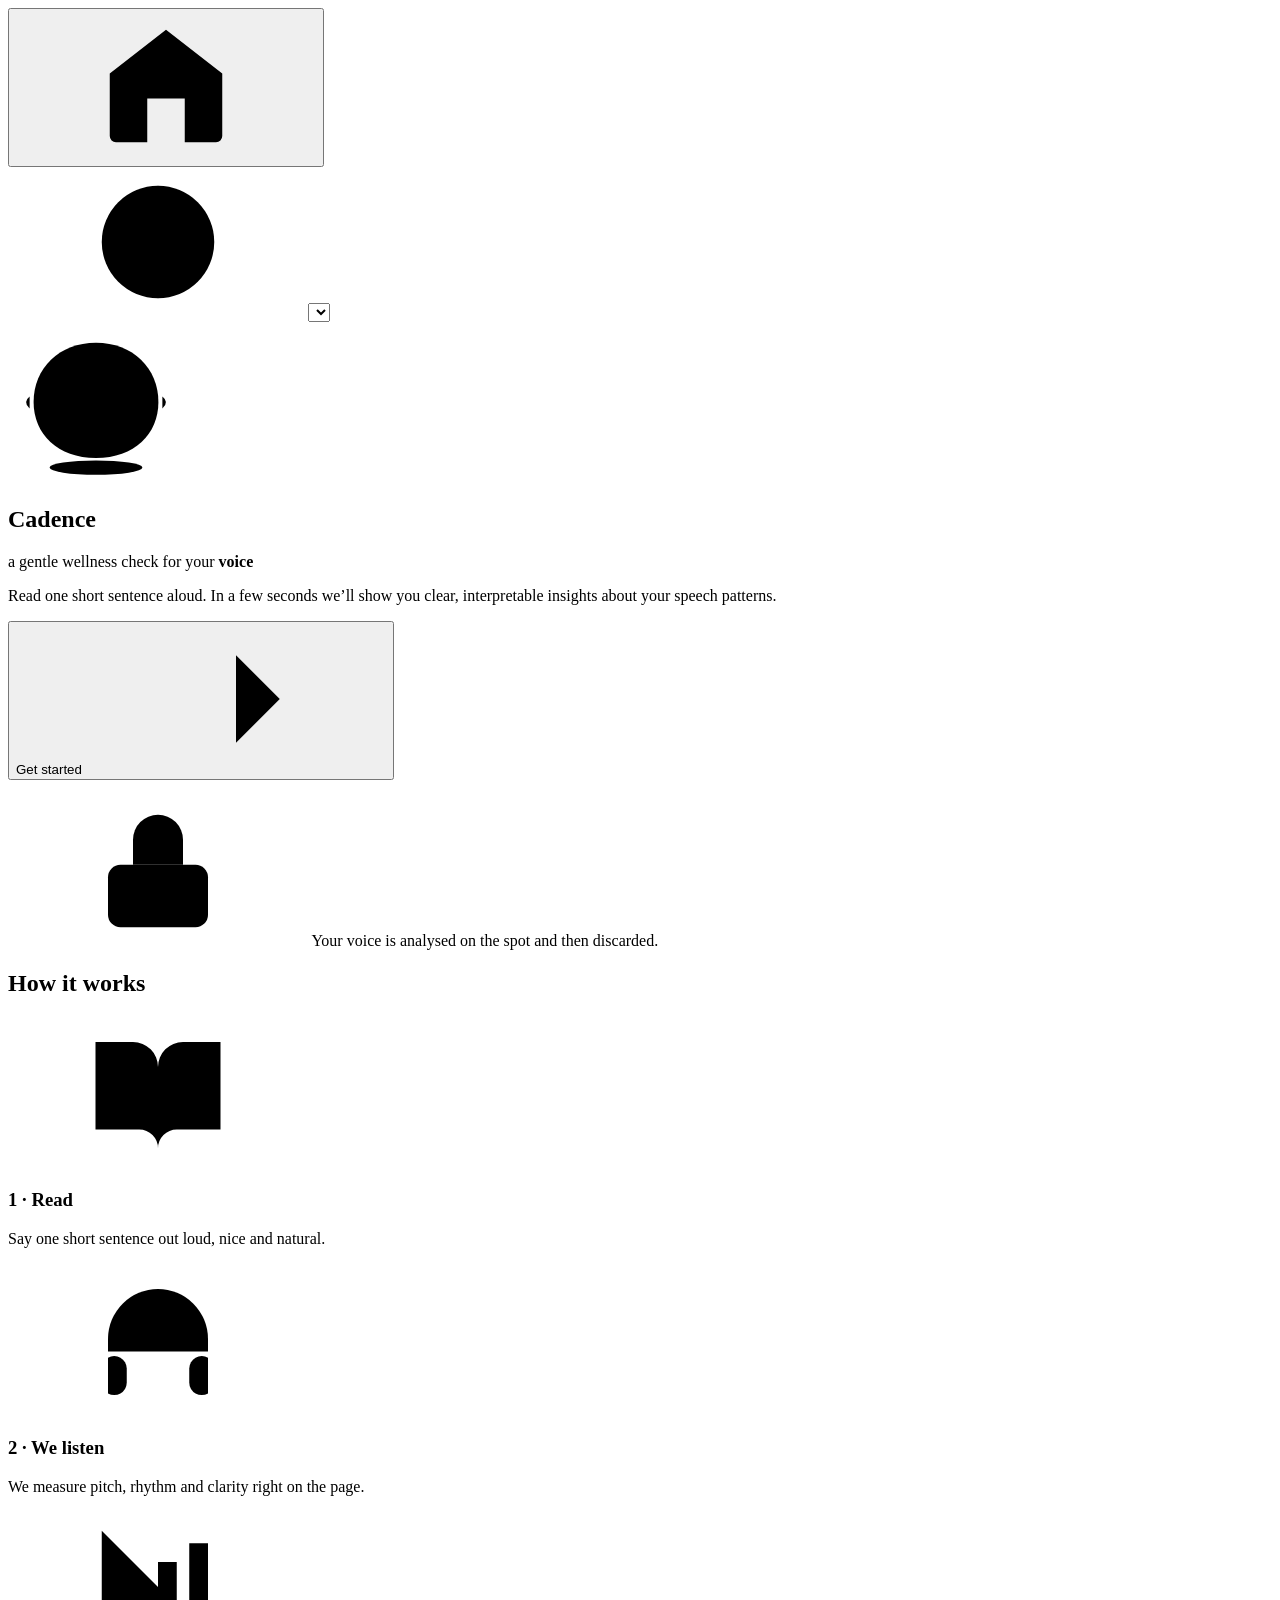
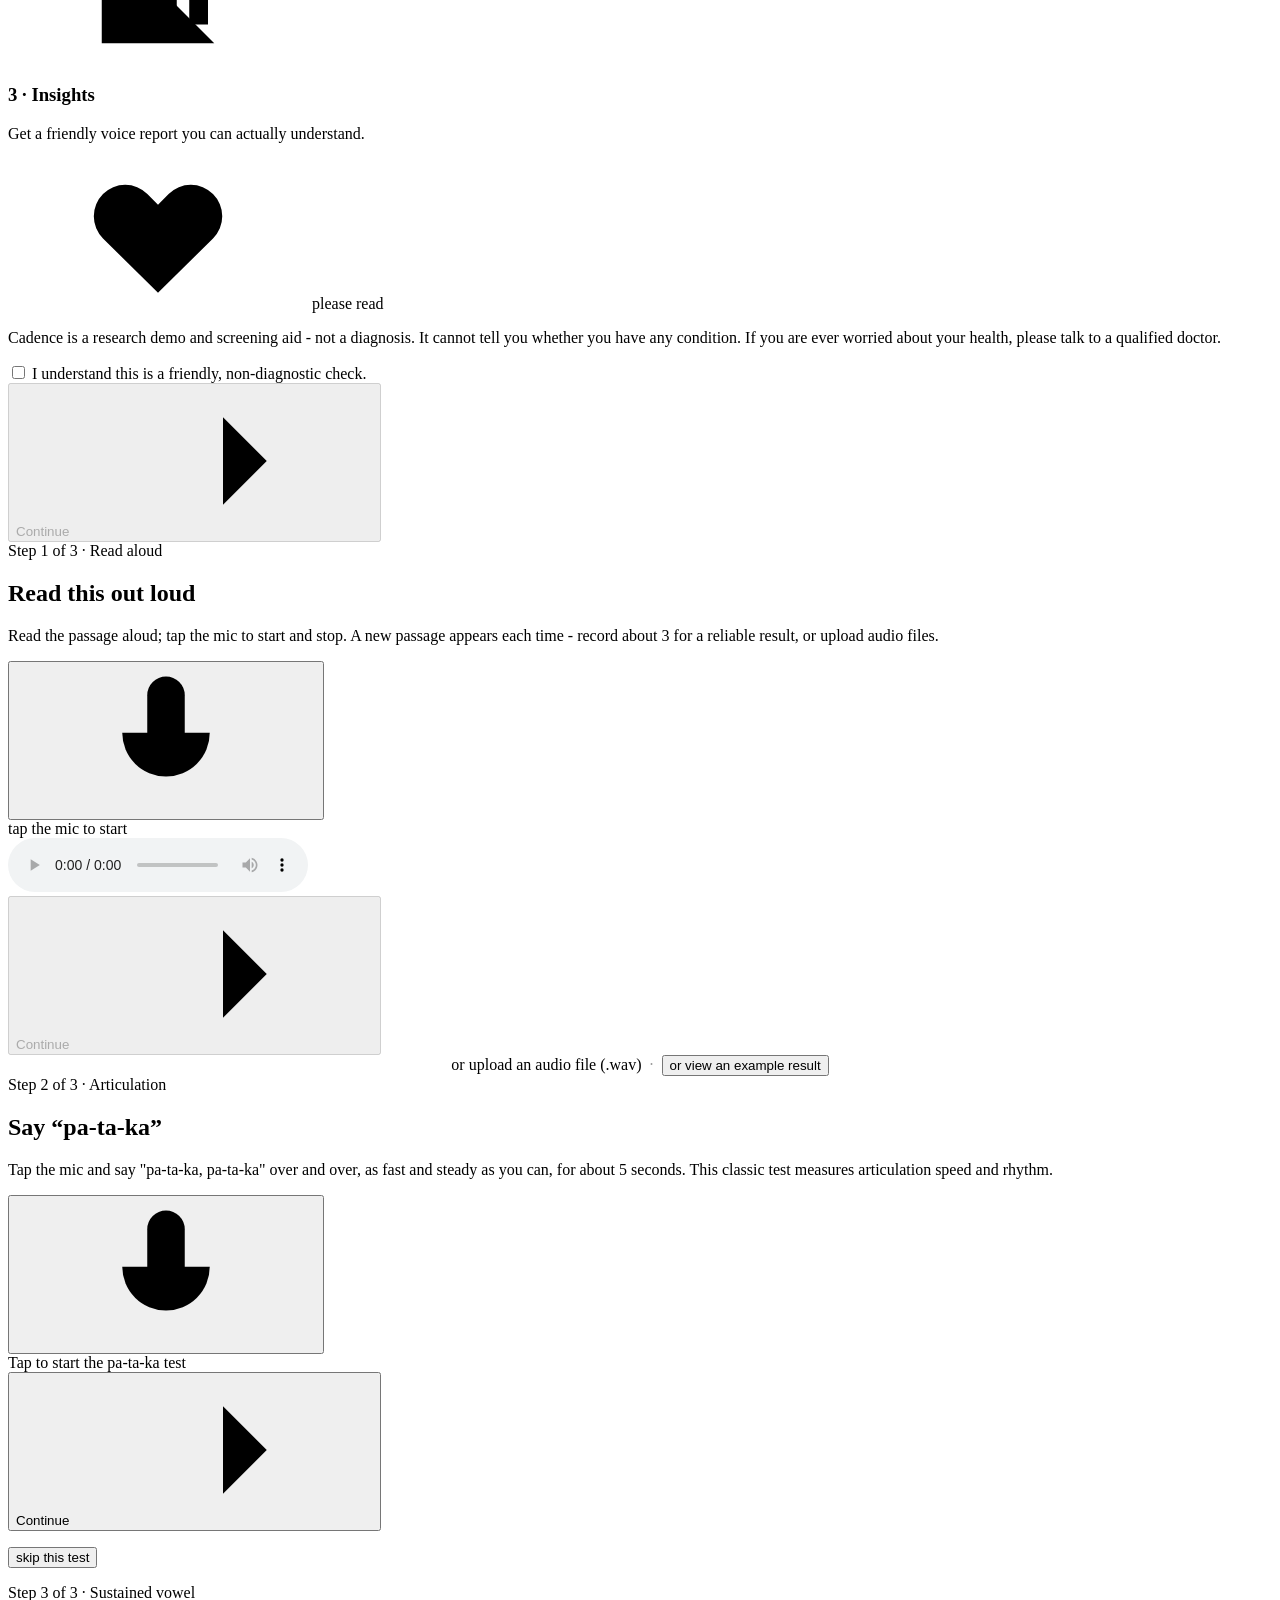
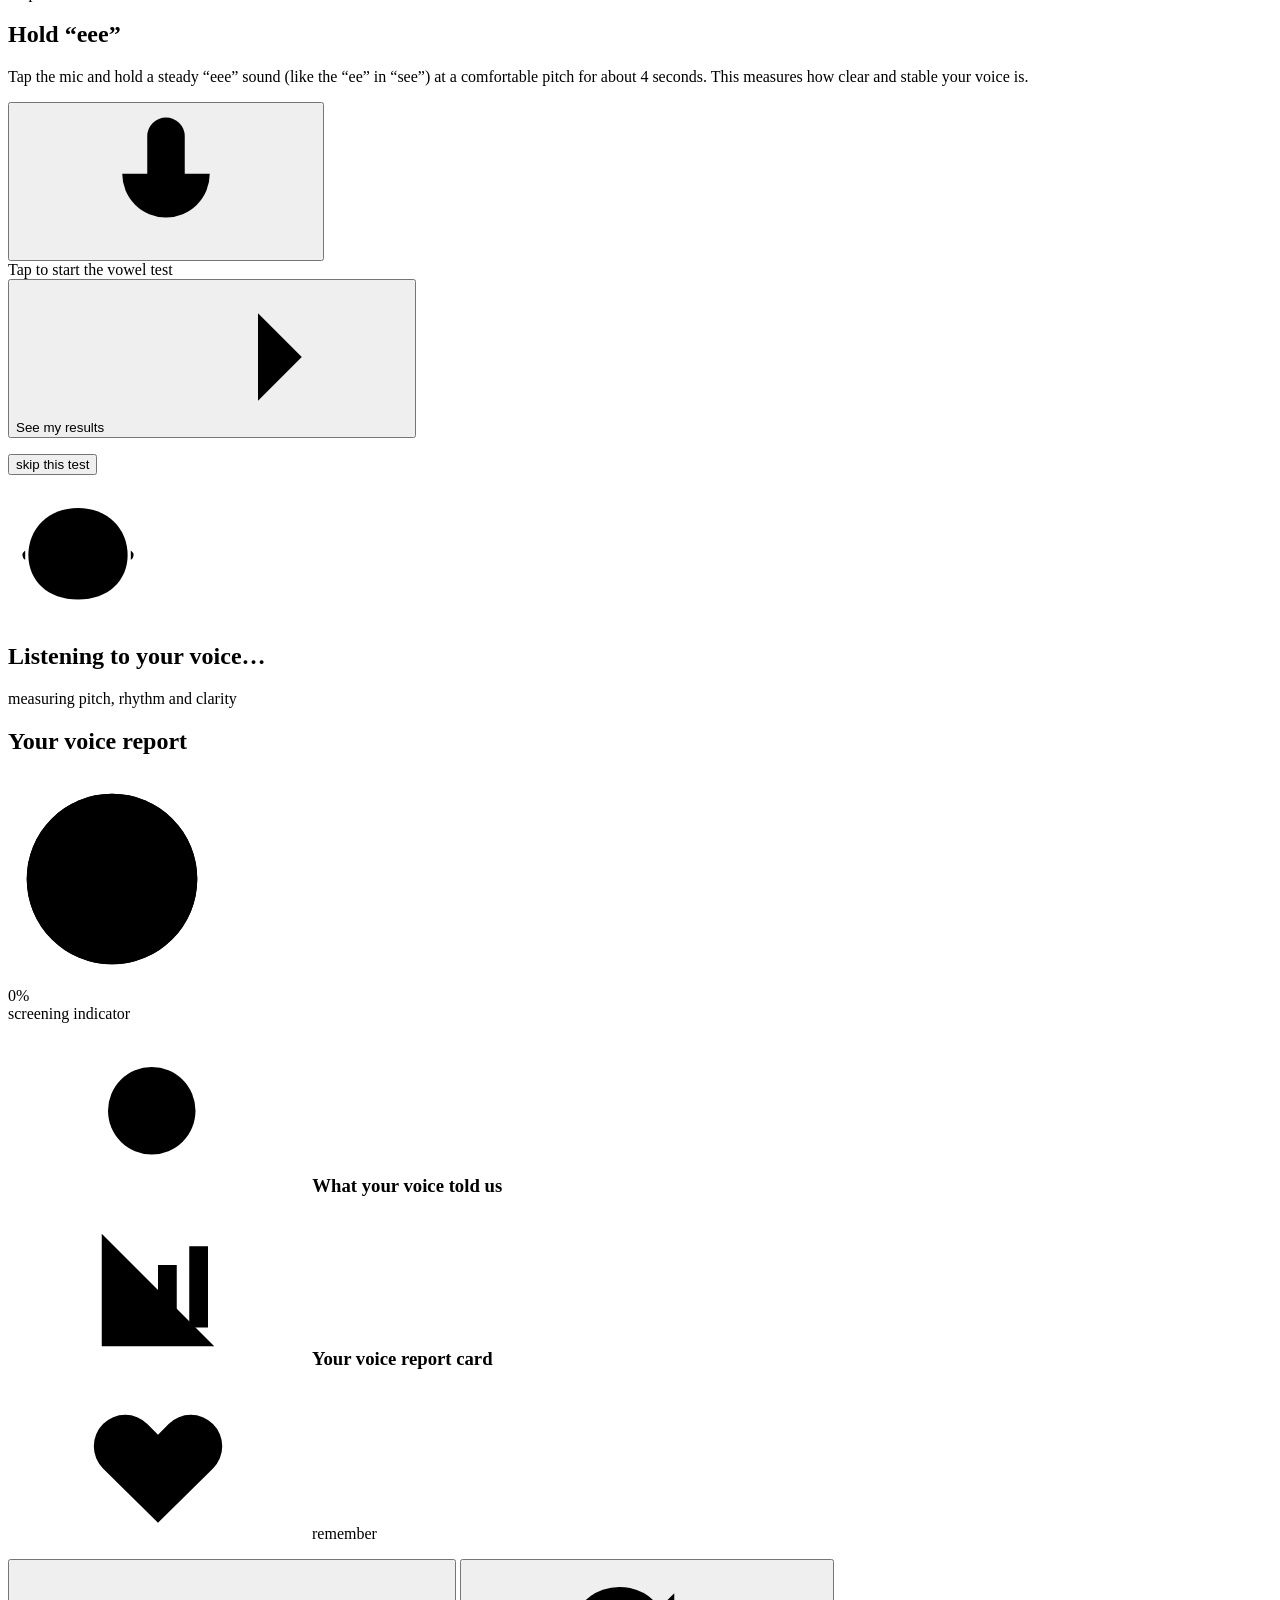
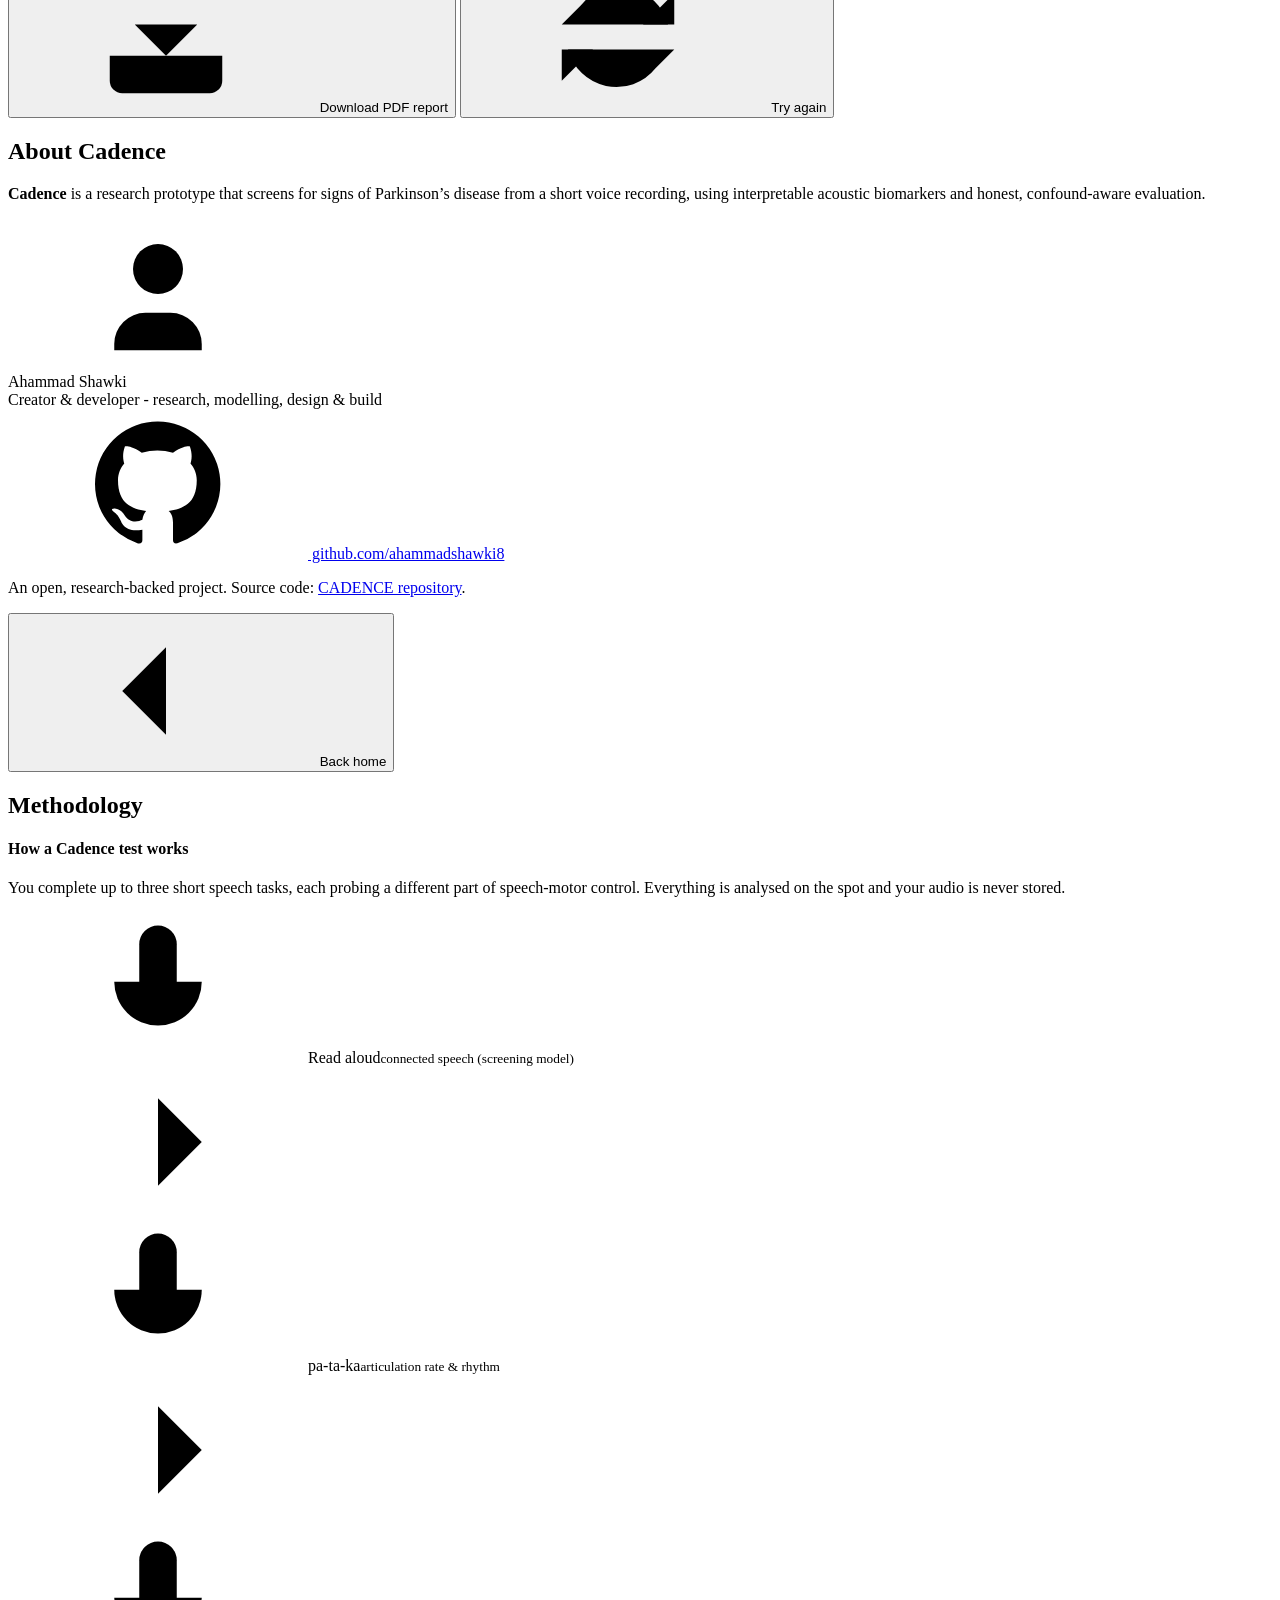
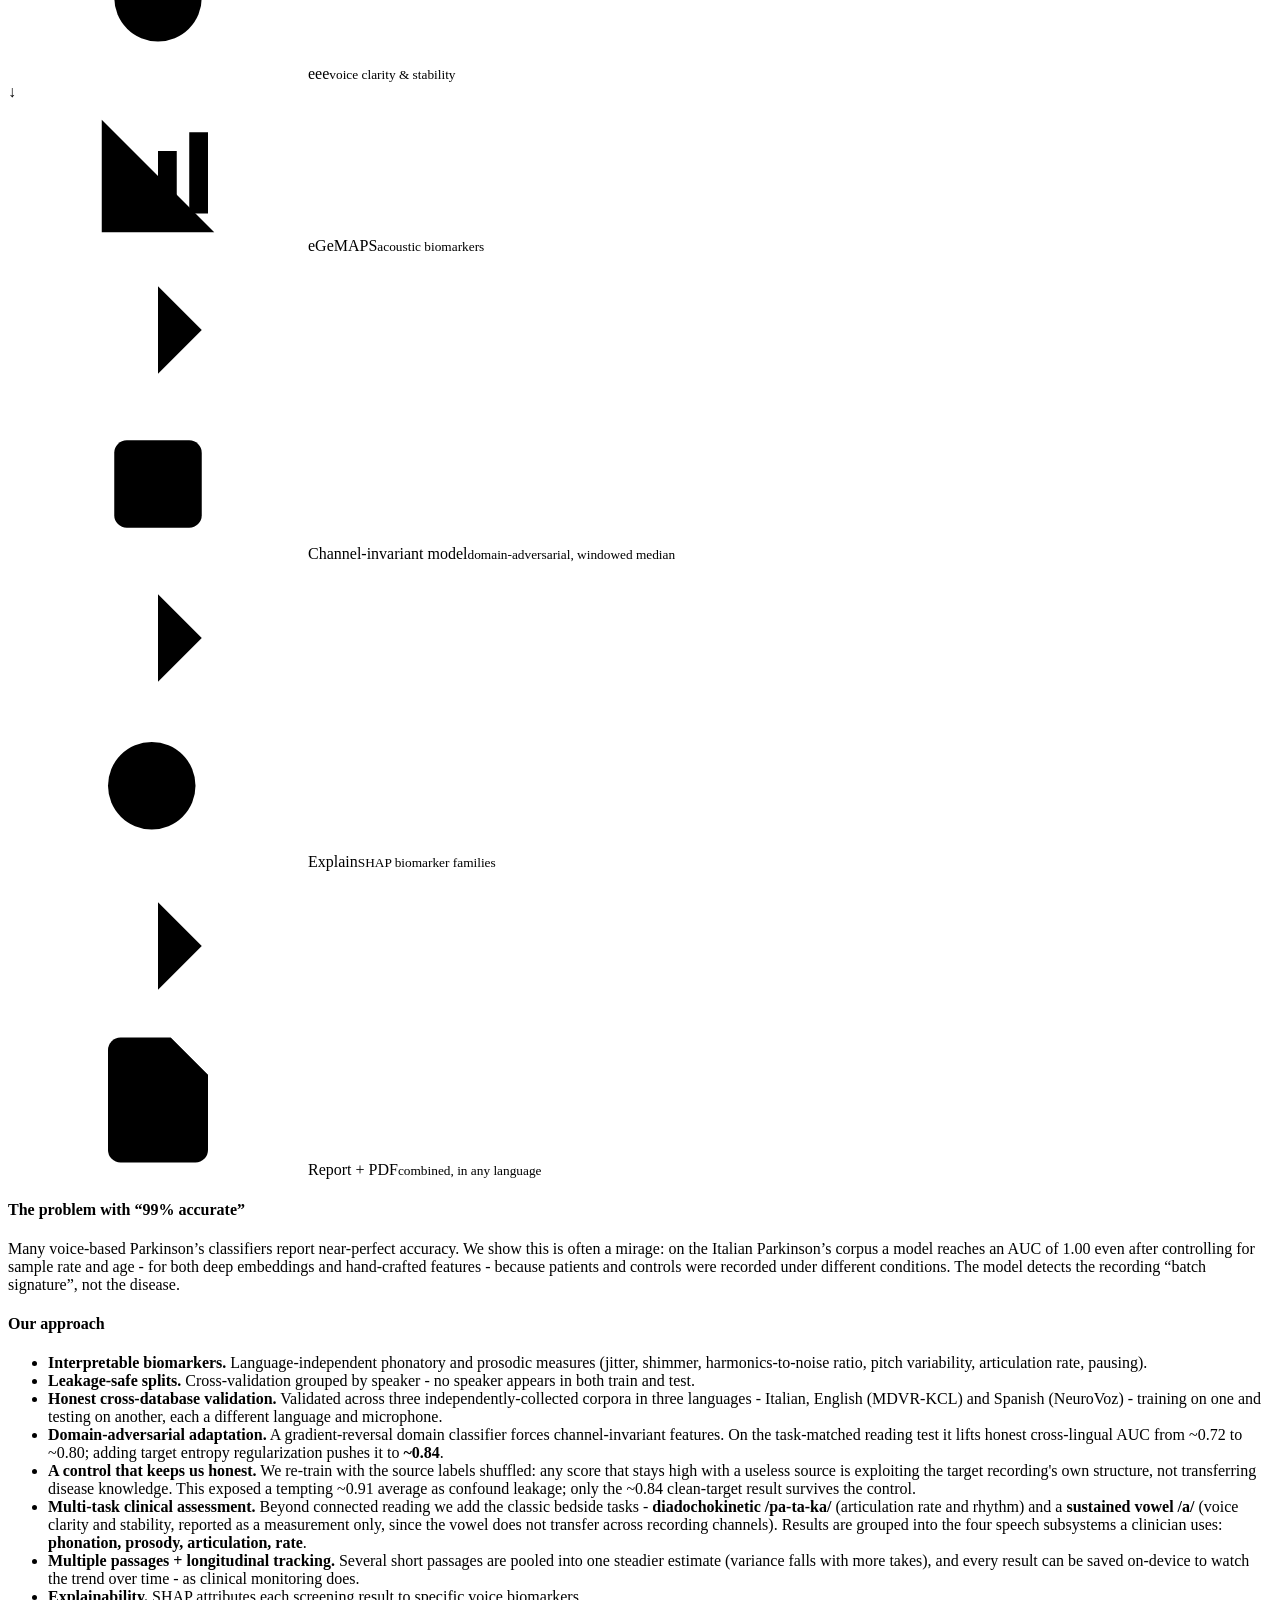
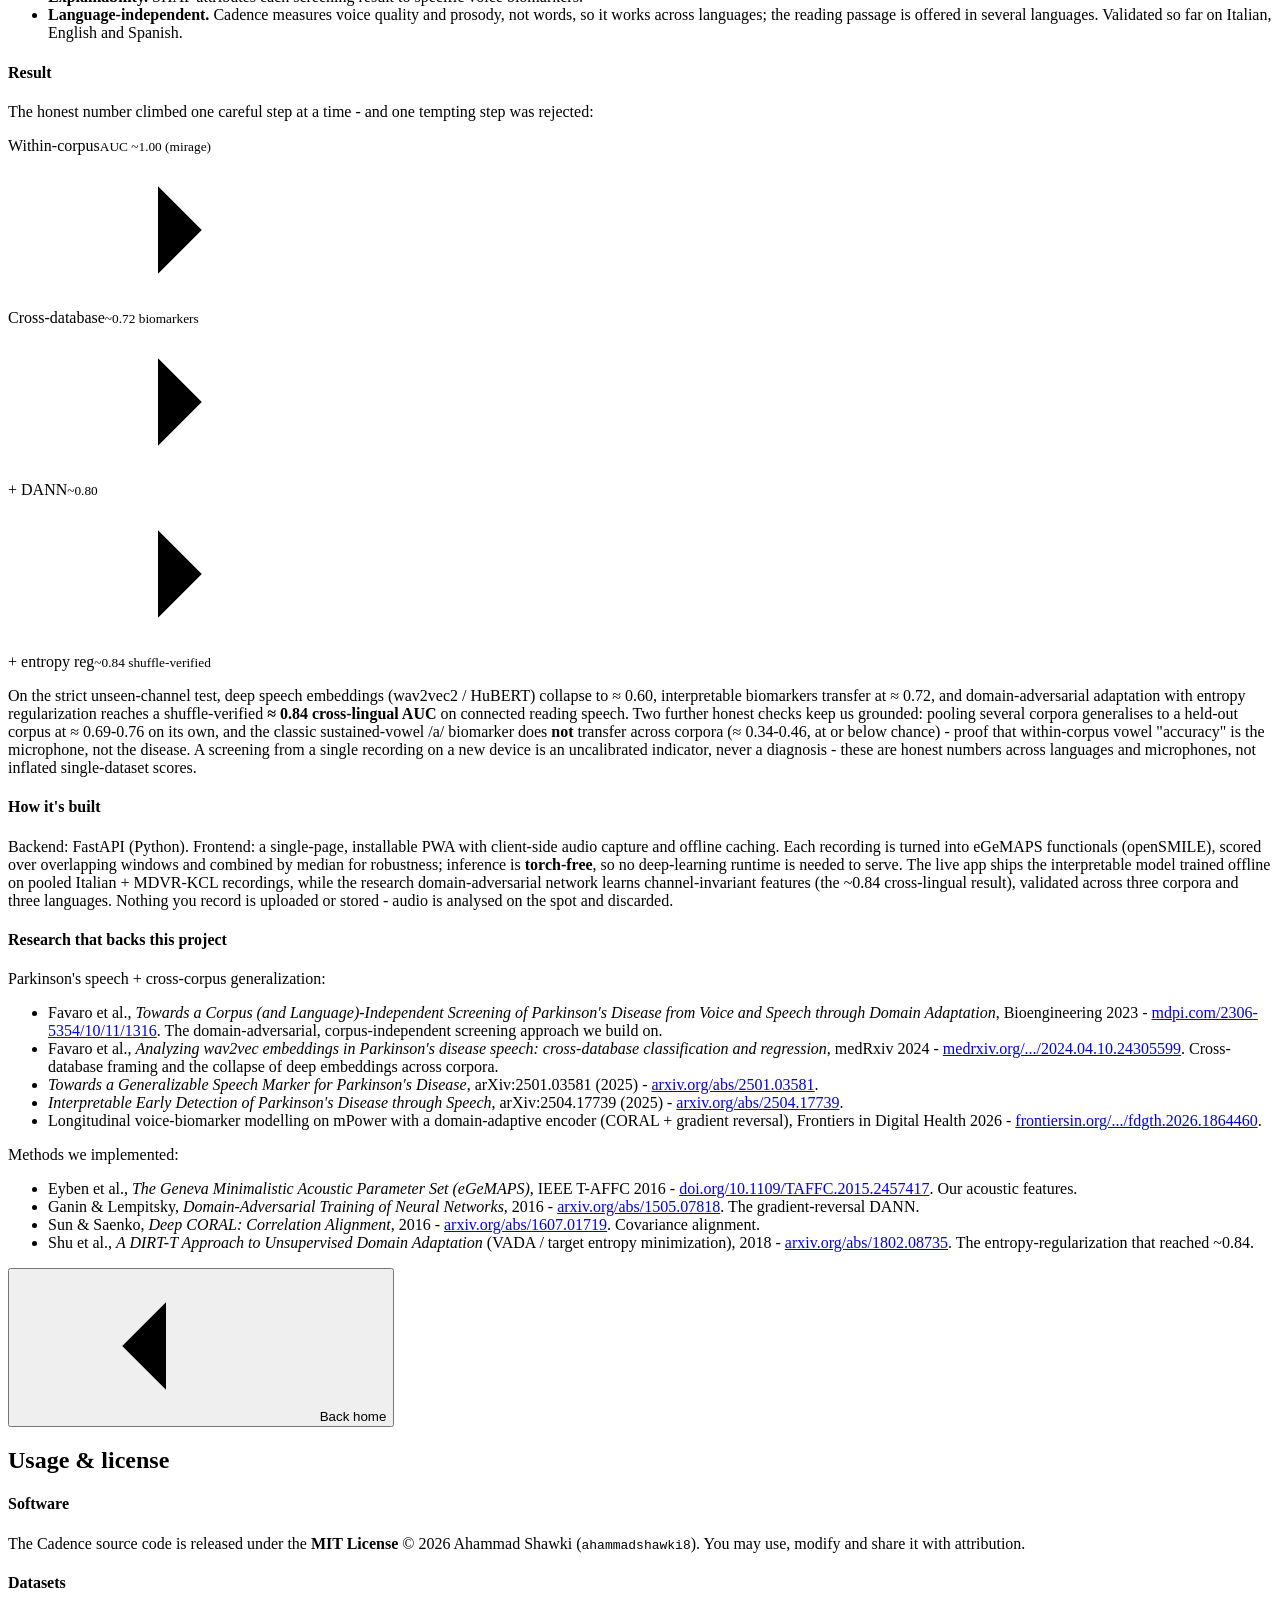
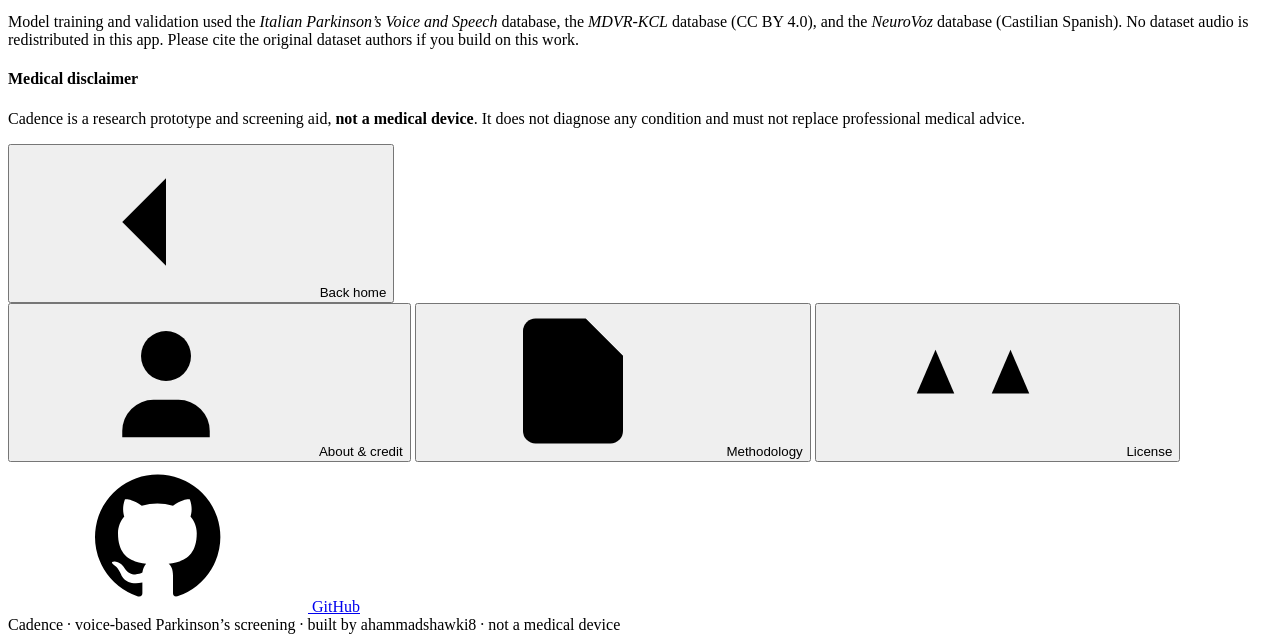
==== frontend/index.html @ 47ec5086 "Split into frontend/ (Vercel) and backend/ (Render) for separate hosting The app was one FastAPI pro" ====
<!DOCTYPE html>
<html lang="en">
<head>
<meta charset="UTF-8" />
<meta name="viewport" content="width=device-width, initial-scale=1.0, viewport-fit=cover" />
<title>Cadence · voice wellness check</title>
<meta name="theme-color" content="#6c5ce7" />
<meta name="description" content="A gentle, research-backed voice wellness check for signs of Parkinson's disease." />
<link rel="manifest" href="/manifest.webmanifest" />
<meta name="apple-mobile-web-app-capable" content="yes" />
<meta name="mobile-web-app-capable" content="yes" />
<meta name="apple-mobile-web-app-status-bar-style" content="default" />
<meta name="apple-mobile-web-app-title" content="Cadence" />
<link rel="apple-touch-icon" href="/static/icon-192.png" />
<link rel="preconnect" href="https://fonts.googleapis.com" />
<link rel="preconnect" href="https://fonts.gstatic.com" crossorigin />
<link href="https://fonts.googleapis.com/css2?family=Baloo+2:wght@500;600;700;800&family=Quicksand:wght@400;500;600;700&display=swap" rel="stylesheet" />
<link rel="stylesheet" href="/static/style.css" />
<link rel="icon" href="/static/favicon.svg" type="image/svg+xml" />
</head>
<body>

<!-- ===== icon sprite ===== -->
<svg width="0" height="0" style="position:absolute" aria-hidden="true"><defs>
<symbol id="i-home" viewBox="0 0 24 24"><path d="M3 10l9-7 9 7v10a1 1 0 0 1-1 1h-5v-7H9v7H4a1 1 0 0 1-1-1z"/></symbol>
<symbol id="i-back" viewBox="0 0 24 24"><path d="M19 12H5"/><path d="M12 19l-7-7 7-7"/></symbol>
<symbol id="i-next" viewBox="0 0 24 24"><path d="M5 12h14"/><path d="M12 5l7 7-7 7"/></symbol>
<symbol id="i-mic" viewBox="0 0 24 24"><rect x="9" y="2" width="6" height="12" rx="3"/><path d="M19 11a7 7 0 0 1-14 0"/><path d="M12 18v4"/><path d="M8 22h8"/></symbol>
<symbol id="i-download" viewBox="0 0 24 24"><path d="M21 15v4a2 2 0 0 1-2 2H5a2 2 0 0 1-2-2v-4"/><path d="M7 10l5 5 5-5"/><path d="M12 15V3"/></symbol>
<symbol id="i-search" viewBox="0 0 24 24"><circle cx="11" cy="11" r="7"/><path d="M21 21l-4.3-4.3"/></symbol>
<symbol id="i-listen" viewBox="0 0 24 24"><path d="M4 14v-2a8 8 0 0 1 16 0v2"/><path d="M4 15a2 2 0 0 1 3 1.7V19a2 2 0 0 1-3 1.7z"/><path d="M20 15a2 2 0 0 0-3 1.7V19a2 2 0 0 0 3 1.7z"/></symbol>
<symbol id="i-read" viewBox="0 0 24 24"><path d="M2 4h6a4 4 0 0 1 4 4v13a3 3 0 0 0-3-3H2z"/><path d="M22 4h-6a4 4 0 0 0-4 4v13a3 3 0 0 1 3-3h7z"/></symbol>
<symbol id="i-chart" viewBox="0 0 24 24"><path d="M3 3v18h18"/><rect x="7" y="12" width="3" height="6"/><rect x="12" y="8" width="3" height="10"/><rect x="17" y="5" width="3" height="13"/></symbol>
<symbol id="i-lock" viewBox="0 0 24 24"><rect x="4" y="11" width="16" height="10" rx="2"/><path d="M8 11V7a4 4 0 0 1 8 0v4"/></symbol>
<symbol id="i-heart" viewBox="0 0 24 24"><path d="M20.8 5.6a5 5 0 0 0-7.1 0L12 7.3l-1.7-1.7a5 5 0 1 0-7.1 7.1L12 21.4l8.8-8.7a5 5 0 0 0 0-7.1z"/></symbol>
<symbol id="i-check" viewBox="0 0 24 24"><path d="M20 6L9 17l-5-5"/></symbol>
<symbol id="i-refresh" viewBox="0 0 24 24"><path d="M21 5v5h-5"/><path d="M3 19v-5h5"/><path d="M20 10a8 8 0 0 0-14-3L3 10"/><path d="M4 14a8 8 0 0 0 14 3l3-3"/></symbol>
<symbol id="i-up" viewBox="0 0 24 24"><path d="M12 19V5"/><path d="M6 11l6-6 6 6"/></symbol>
<symbol id="i-down" viewBox="0 0 24 24"><path d="M12 5v14"/><path d="M6 13l6 6 6-6"/></symbol>
<symbol id="i-doc" viewBox="0 0 24 24"><path d="M14 2H6a2 2 0 0 0-2 2v16a2 2 0 0 0 2 2h12a2 2 0 0 0 2-2V8z"/><path d="M14 2v6h6"/><path d="M9 13h6"/><path d="M9 17h6"/></symbol>
<symbol id="i-cpu" viewBox="0 0 24 24"><rect x="5" y="5" width="14" height="14" rx="2"/><rect x="9" y="9" width="6" height="6"/><path d="M9 2v3M15 2v3M9 19v3M15 19v3M2 9h3M2 15h3M19 9h3M19 15h3"/></symbol>
<symbol id="i-scale" viewBox="0 0 24 24"><path d="M12 3v18"/><path d="M6 7h12"/><path d="M6 7l-3 7h6z"/><path d="M18 7l-3 7h6z"/><path d="M8 21h8"/></symbol>
<symbol id="i-user" viewBox="0 0 24 24"><circle cx="12" cy="8" r="4"/><path d="M5 21v-1a5 5 0 0 1 5-5h4a5 5 0 0 1 5 5v1"/></symbol>
<symbol id="i-github" viewBox="0 0 24 24"><path d="M12 2a10 10 0 0 0-3.2 19.5c.5.1.7-.2.7-.5v-1.7c-2.8.6-3.4-1.3-3.4-1.3-.5-1.2-1.1-1.5-1.1-1.5-.9-.6.1-.6.1-.6 1 .1 1.5 1 1.5 1 .9 1.5 2.3 1.1 2.9.8.1-.6.3-1.1.6-1.4-2.2-.300-4.5-1.1-4.5-4.9 0-1.1.4-2 1-2.7-.1-.3-.4-1.3.1-2.7 0 0 .8-.3 2.7 1a9.4 9.4 0 0 1 5 0c1.9-1.3 2.7-1 2.7-1 .5 1.4.2 2.4.1 2.7.6.7 1 1.6 1 2.7 0 3.8-2.3 4.6-4.5 4.9.4.3.7.9.7 1.9v2.8c0 .3.2.6.7.5A10 10 0 0 0 12 2z"/></symbol>
<symbol id="i-mark" viewBox="0 0 24 24"><path d="M2 12h3l2.5-7 4 16 3.5-11 2 5H22"/></symbol>
<symbol id="i-globe" viewBox="0 0 24 24"><circle cx="12" cy="12" r="9"/><path d="M3 12h18"/><path d="M12 3c2.5 2.5 3.8 5.7 3.8 9s-1.3 6.5-3.8 9c-2.5-2.5-3.8-5.7-3.8-9s1.3-6.5 3.8-9z"/></symbol>
</defs></svg>

<div class="bg" aria-hidden="true"><span class="blob b1"></span><span class="blob b2"></span></div>

<!-- persistent home button -->
<button class="homebtn" id="homeBtn" title="Home" aria-label="Home"><svg class="ic"><use href="#i-home"/></svg></button>

<!-- persistent language switcher -->
<div class="langbar top"><svg class="ic sm"><use href="#i-globe"/></svg><select id="langSel" aria-label="Language"></select></div>

<!-- progress dots -->
<div class="steps" id="steps" aria-hidden="true">
  <span data-step="record"></span><span data-step="ddk"></span><span data-step="vowel"></span><span data-step="results"></span>
</div>

<main id="app">

  <!-- 1 · WELCOME -->
  <section class="screen show" id="welcome">
    <div class="mascot" id="mascot">
      <svg viewBox="0 0 220 200" width="176" height="160" aria-label="Cadi">
        <ellipse class="shadow" cx="110" cy="182" rx="58" ry="9"></ellipse>
        <g id="mascotBody">
          <path class="body" d="M110 26c46 0 78 32 78 74 0 40-30 70-78 70S32 140 32 100c0-42 32-74 78-74z"></path>
          <ellipse class="cheek" cx="74" cy="112" rx="11" ry="7"></ellipse>
          <ellipse class="cheek" cx="146" cy="112" rx="11" ry="7"></ellipse>
          <g class="eyes"><circle class="eye" cx="87" cy="93" r="8.5"></circle><circle class="eye" cx="133" cy="93" r="8.5"></circle>
            <circle class="spark" cx="90" cy="90" r="2.6"></circle><circle class="spark" cx="136" cy="90" r="2.6"></circle></g>
          <path class="mouth" d="M99 117 q11 11 22 0"></path>
          <path class="wave w-l" d="M27 93 q-9 7 0 15"></path><path class="wave w-r" d="M193 93 q9 7 0 15"></path>
        </g>
      </svg>
    </div>
    <h1 class="logo">Cadence</h1>
    <p class="tag" data-i18n-html="tag">a gentle wellness check for your <b>voice</b></p>
    <p class="sub" data-i18n="sub">Read one short sentence aloud. In a few seconds we’ll show you clear,
      interpretable insights about your speech patterns.</p>
    <button class="cta big" data-go="learn"><span data-i18n="start">Get started</span> <svg class="ic"><use href="#i-next"/></svg></button>
    <p class="mini"><svg class="ic sm"><use href="#i-lock"/></svg> <span data-i18n="privacy">Your voice is analysed on the spot and then discarded.</span></p>
  </section>

  <!-- 2 · LEARN -->
  <section class="screen" id="learn">
    <h2 class="title" data-i18n="howTitle">How it works</h2>
    <div class="steps3">
      <div class="stepcard pop" style="--d:.05s"><span class="ico"><svg class="ic"><use href="#i-read"/></svg></span><h3 data-i18n="s1t">1 · Read</h3><p data-i18n="s1d">Say one short sentence out loud, nice and natural.</p></div>
      <div class="stepcard pop" style="--d:.15s"><span class="ico"><svg class="ic"><use href="#i-listen"/></svg></span><h3 data-i18n="s2t">2 · We listen</h3><p data-i18n="s2d">We measure pitch, rhythm and clarity right on the page.</p></div>
      <div class="stepcard pop" style="--d:.25s"><span class="ico"><svg class="ic"><use href="#i-chart"/></svg></span><h3 data-i18n="s3t">3 · Insights</h3><p data-i18n="s3d">Get a friendly voice report you can actually understand.</p></div>
    </div>
    <div class="ethics">
      <span class="badge"><svg class="ic sm"><use href="#i-heart"/></svg> <span data-i18n="please">please read</span></span>
      <p data-i18n="ethics">Cadence is a research demo and screening aid - not a diagnosis. It cannot tell you
      whether you have any condition. If you are ever worried about your health, please talk to a
      qualified doctor.</p>
      <label class="agree"><input type="checkbox" id="agree" /> <span data-i18n="agree">I understand this is a friendly, non-diagnostic check.</span></label>
    </div>
    <button class="cta" id="toRecord" data-go="record" disabled><span data-i18n="continue">Continue</span> <svg class="ic"><use href="#i-next"/></svg></button>
  </section>

  <!-- 3 · RECORD -->
  <section class="screen" id="record">
    <div class="stepbadge" data-i18n="step1">Step 1 of 3 &middot; Read aloud</div>
    <h2 class="title" data-i18n="readTitle">Read this out loud</h2>
    <p class="rec-instructions" data-i18n="recInstr">Read the passage aloud; tap the mic to start and stop. A new passage appears each time - record about 3 for a reliable result, or upload audio files.</p>
    <div class="bubble pop"><p id="prompt" class="passage"></p></div>
    <div class="recwrap">
      <div class="rings" id="rings"><span></span><span></span><span></span></div>
      <button class="micbtn" id="micBtn" aria-label="record"><svg class="ic big"><use href="#i-mic"/></svg></button>
      <div class="meter" id="meter" aria-hidden="true"></div>
      <div class="timer" id="timer">tap the mic to start</div>
    </div>
    <audio id="playback" controls class="playback hidden"></audio>
    <div class="takeprog" id="takeProgress">
      <div class="takedots" id="takeDots"></div>
      <div class="takelabel" id="takeStatus"></div>
    </div>
    <button class="cta" id="analyzeBtn" data-go="ddk" disabled><span data-i18n="continue">Continue</span> <svg class="ic"><use href="#i-next"/></svg></button>
    <div class="altrow" style="display:flex;gap:.5rem;align-items:center;justify-content:center;flex-wrap:wrap">
      <label class="linklike" id="uploadLbl" for="fileInput" data-i18n="upload" style="cursor:pointer">or upload an audio file (.wav)</label>
      <input type="file" id="fileInput" accept="audio/*,.wav,.flac,.ogg,.mp3,.m4a,.webm" hidden>
      <span style="opacity:.4" aria-hidden="true">&middot;</span>
      <button class="linklike" id="exampleBtn" data-i18n="example">or view an example result</button>
    </div>
  </section>

  <!-- TEST STEP 2 · ARTICULATION (DDK) -->
  <section class="screen" id="ddk">
    <div class="stepbadge" data-i18n="step2">Step 2 of 3 &middot; Articulation</div>
    <h2 class="title" data-i18n="ddkTitle2">Say &ldquo;pa-ta-ka&rdquo;</h2>
    <p class="rec-instructions" data-i18n="ddkInstr">Tap the mic and say "pa-ta-ka, pa-ta-ka" over and over, as fast and steady as you can, for about 5 seconds. This classic test measures articulation speed and rhythm.</p>
    <div class="recwrap">
      <div class="rings"><span></span><span></span><span></span></div>
      <button class="micbtn" id="ddkBtn" aria-label="pa-ta-ka"><svg class="ic big"><use href="#i-mic"/></svg></button>
      <div class="meter" id="ddkMeter" aria-hidden="true"></div>
      <div class="timer" id="ddkStatus" data-i18n="ddkStart">Tap to start the pa-ta-ka test</div>
    </div>
    <div class="ddkres" id="ddkResult" hidden></div>
    <button class="cta" data-go="vowel"><span data-i18n="continue">Continue</span> <svg class="ic"><use href="#i-next"/></svg></button>
    <p class="mini"><button class="linklike" data-go="vowel" data-i18n="skipStep">skip this test</button></p>
  </section>

  <!-- TEST STEP 3 · SUSTAINED VOWEL -->
  <section class="screen" id="vowel">
    <div class="stepbadge" data-i18n="step3">Step 3 of 3 &middot; Sustained vowel</div>
    <h2 class="title" data-i18n="vowTitle">Hold &ldquo;eee&rdquo;</h2>
    <p class="rec-instructions" data-i18n="vowInstr">Tap the mic and hold a steady &ldquo;eee&rdquo; sound (like the &ldquo;ee&rdquo; in &ldquo;see&rdquo;) at a comfortable pitch for about 4 seconds. This measures how clear and stable your voice is.</p>
    <div class="recwrap">
      <div class="rings"><span></span><span></span><span></span></div>
      <button class="micbtn" id="vowelBtn" aria-label="aaah"><svg class="ic big"><use href="#i-mic"/></svg></button>
      <div class="meter" id="vowelMeter" aria-hidden="true"></div>
      <div class="timer" id="vowelStatus" data-i18n="vowStart">Tap to start the vowel test</div>
    </div>
    <div class="ddkres" id="vowelResult" hidden></div>
    <button class="cta" data-go="analyzing"><span data-i18n="seeResults">See my results</span> <svg class="ic"><use href="#i-next"/></svg></button>
    <p class="mini"><button class="linklike" data-go="analyzing" data-i18n="skipStep">skip this test</button></p>
  </section>

  <!-- 4 · ANALYZING -->
  <section class="screen" id="analyzing">
    <div class="mascot listening"><svg viewBox="0 0 220 200" width="140" height="128"><use href="#mascotBody"/></svg></div>
    <div class="eq" id="eq"><span></span><span></span><span></span><span></span><span></span><span></span><span></span></div>
    <h2 class="title" id="analyzeMsg">Listening to your voice…</h2>
    <p class="sub" data-i18n="asub">measuring pitch, rhythm and clarity</p>
  </section>

  <!-- 5 · RESULTS -->
  <section class="screen" id="results">
    <div class="confetti" id="confetti" aria-hidden="true"></div>
    <h2 class="title" id="resTitle">Your voice report</h2>
    <div class="mini" id="basedOn" hidden style="margin:-.2rem 0 .4rem;font-weight:600"></div>
    <div class="gaugewrap">
      <svg class="gauge" viewBox="0 0 200 200" width="208" height="208">
        <circle class="g-track" cx="100" cy="100" r="82"></circle>
        <circle class="g-fill" id="gFill" cx="100" cy="100" r="82"></circle>
      </svg>
      <div class="gaugecenter"><div class="gpct" id="gPct">0<span>%</span></div><div class="glabel" data-i18n="indicator">screening indicator</div></div>
    </div>
    <div class="confchip" id="confChip" hidden></div>
    <p class="muted" id="calNote" data-i18n="calNote" hidden style="font-size:.86rem;margin:.35rem auto .1rem;max-width:34rem;line-height:1.4"></p>
    <p class="verdict" id="verdict"></p>
    <div class="narrative" id="narrative"></div>

    <div class="tasksum" id="taskSummary"></div>

    <h3 class="sect"><svg class="ic sm"><use href="#i-search"/></svg> <span data-i18n="told">What your voice told us</span></h3>
    <div class="factors" id="factors"></div>

    <h3 class="sect"><svg class="ic sm"><use href="#i-chart"/></svg> <span data-i18n="card">Your voice report card</span></h3>
    <div class="report" id="report"></div>

    <div id="ddkResultBox" hidden>
      <h3 class="sect"><svg class="ic sm"><use href="#i-mic"/></svg> <span data-i18n="ddkCard">Articulation speed (pa-ta-ka)</span></h3>
      <div class="report" id="ddkStats"></div>
      <p class="mini" id="ddkReading" style="margin-top:10px"></p>
    </div>

    <div id="vowelResultBox" hidden>
      <h3 class="sect"><svg class="ic sm"><use href="#i-mic"/></svg> <span data-i18n="vowCard">Sustained vowel (eee)</span></h3>
      <div class="report" id="vowelStats"></div>
      <p class="mini" id="vowelReading" style="margin-top:10px"></p>
    </div>

    <div class="ethics result-ethics">
      <span class="badge"><svg class="ic sm"><use href="#i-heart"/></svg> <span data-i18n="remember">remember</span></span>
      <p id="resDisclaimer"></p>
    </div>
    <div class="rowbtns">
      <button class="cta ghost" id="pdfBtn"><svg class="ic"><use href="#i-download"/></svg> <span data-i18n="pdf">Download PDF report</span></button>
      <button class="cta" id="againBtn" data-go="record"><svg class="ic"><use href="#i-refresh"/></svg> <span data-i18n="again">Try again</span></button>
    </div>
  </section>

  <!-- ===== INFO PAGES (outside the linear flow) ===== -->
  <section class="screen info" id="about">
    <h2 class="title">About Cadence</h2>
    <div class="doc">
      <p><b>Cadence</b> is a research prototype that screens for signs of Parkinson’s disease from a
      short voice recording, using interpretable acoustic biomarkers and honest, confound-aware
      evaluation.</p>
      <div class="devcard">
        <span class="avatar"><svg class="ic"><use href="#i-user"/></svg></span>
        <div><div class="devname">Ahammad Shawki</div>
          <div class="devrole">Creator &amp; developer - research, modelling, design &amp; build</div>
          <a class="ghlink" href="https://github.com/ahammadshawki8" target="_blank" rel="noopener">
            <svg class="ic sm"><use href="#i-github"/></svg> github.com/ahammadshawki8</a></div>
      </div>
      <p class="muted">An open, research-backed project. Source code:
        <a href="https://github.com/ahammadshawki8/CADENCE" target="_blank" rel="noopener">CADENCE repository</a>.</p>
    </div>
    <button class="cta" data-go="welcome"><svg class="ic"><use href="#i-back"/></svg> <span data-i18n="backhome">Back home</span></button>
  </section>

  <section class="screen info" id="methodology">
    <h2 class="title">Methodology</h2>
    <div class="doc">
      <h4>How a Cadence test works</h4>
      <p>You complete up to three short speech tasks, each probing a different part of speech-motor
      control. Everything is analysed on the spot and your audio is never stored.</p>
      <div class="arch flowd">
        <div class="node"><svg class="ic"><use href="#i-mic"/></svg><span>Read aloud</span><small>connected speech (screening model)</small></div>
        <div class="arrow"><svg class="ic"><use href="#i-next"/></svg></div>
        <div class="node"><svg class="ic"><use href="#i-mic"/></svg><span>pa-ta-ka</span><small>articulation rate &amp; rhythm</small></div>
        <div class="arrow"><svg class="ic"><use href="#i-next"/></svg></div>
        <div class="node"><svg class="ic"><use href="#i-mic"/></svg><span>eee</span><small>voice clarity &amp; stability</small></div>
      </div>
      <div class="flowdown" aria-hidden="true">&darr;</div>
      <div class="arch flowd">
        <div class="node"><svg class="ic"><use href="#i-chart"/></svg><span>eGeMAPS</span><small>acoustic biomarkers</small></div>
        <div class="arrow"><svg class="ic"><use href="#i-next"/></svg></div>
        <div class="node"><svg class="ic"><use href="#i-cpu"/></svg><span>Channel-invariant model</span><small>domain-adversarial, windowed median</small></div>
        <div class="arrow"><svg class="ic"><use href="#i-next"/></svg></div>
        <div class="node"><svg class="ic"><use href="#i-search"/></svg><span>Explain</span><small>SHAP biomarker families</small></div>
        <div class="arrow"><svg class="ic"><use href="#i-next"/></svg></div>
        <div class="node"><svg class="ic"><use href="#i-doc"/></svg><span>Report + PDF</span><small>combined, in any language</small></div>
      </div>

      <h4>The problem with “99% accurate”</h4>
      <p>Many voice-based Parkinson’s classifiers report near-perfect accuracy. We show this is often
      a mirage: on the Italian Parkinson’s corpus a model reaches an AUC of 1.00 even after
      controlling for sample rate and age - for both deep embeddings and hand-crafted features -
      because patients and controls were recorded under different conditions. The model detects the
      recording “batch signature”, not the disease.</p>
      <h4>Our approach</h4>
      <ul>
        <li><b>Interpretable biomarkers.</b> Language-independent phonatory and prosodic measures
          (jitter, shimmer, harmonics-to-noise ratio, pitch variability, articulation rate, pausing).</li>
        <li><b>Leakage-safe splits.</b> Cross-validation grouped by speaker - no speaker appears in
          both train and test.</li>
        <li><b>Honest cross-database validation.</b> Validated across three independently-collected
          corpora in three languages - Italian, English (MDVR-KCL) and Spanish (NeuroVoz) - training
          on one and testing on another, each a different language and microphone.</li>
        <li><b>Domain-adversarial adaptation.</b> A gradient-reversal domain classifier forces
          channel-invariant features. On the task-matched reading test it lifts honest cross-lingual
          AUC from ~0.72 to ~0.80; adding target entropy regularization pushes it to <b>~0.84</b>.</li>
        <li><b>A control that keeps us honest.</b> We re-train with the source labels shuffled: any
          score that stays high with a useless source is exploiting the target recording's own
          structure, not transferring disease knowledge. This exposed a tempting ~0.91 average as
          confound leakage; only the ~0.84 clean-target result survives the control.</li>
        <li><b>Multi-task clinical assessment.</b> Beyond connected reading we add the classic
          bedside tasks - <b>diadochokinetic /pa-ta-ka/</b> (articulation rate and rhythm) and a
          <b>sustained vowel /a/</b> (voice clarity and stability, reported as a measurement only,
          since the vowel does not transfer across recording channels). Results are grouped into the
          four speech subsystems a clinician uses: <b>phonation, prosody, articulation, rate</b>.</li>
        <li><b>Multiple passages + longitudinal tracking.</b> Several short passages are pooled into
          one steadier estimate (variance falls with more takes), and every result can be saved
          on-device to watch the trend over time - as clinical monitoring does.</li>
        <li><b>Explainability.</b> SHAP attributes each screening result to specific voice biomarkers.</li>
        <li><b>Language-independent.</b> Cadence measures voice quality and prosody, not words, so it
          works across languages; the reading passage is offered in several languages. Validated so
          far on Italian, English and Spanish.</li>
      </ul>
      <h4>Result</h4>
      <p>The honest number climbed one careful step at a time - and one tempting step was rejected:</p>
      <div class="arch flowd">
        <div class="node"><span>Within-corpus</span><small>AUC ~1.00 (mirage)</small></div>
        <div class="arrow"><svg class="ic"><use href="#i-next"/></svg></div>
        <div class="node"><span>Cross-database</span><small>~0.72 biomarkers</small></div>
        <div class="arrow"><svg class="ic"><use href="#i-next"/></svg></div>
        <div class="node"><span>+ DANN</span><small>~0.80</small></div>
        <div class="arrow"><svg class="ic"><use href="#i-next"/></svg></div>
        <div class="node"><span>+ entropy reg</span><small>~0.84 shuffle-verified</small></div>
      </div>
      <p>On the strict unseen-channel test, deep speech embeddings (wav2vec2 / HuBERT) collapse to
      ≈ 0.60, interpretable biomarkers transfer at ≈ 0.72, and domain-adversarial adaptation with
      entropy regularization reaches a shuffle-verified <b>≈ 0.84 cross-lingual AUC</b> on connected
      reading speech. Two further honest checks keep us grounded: pooling several corpora generalises
      to a held-out corpus at ≈ 0.69-0.76 on its own, and the classic sustained-vowel /a/ biomarker
      does <b>not</b> transfer across corpora (≈ 0.34-0.46, at or below chance) - proof that
      within-corpus vowel "accuracy" is the microphone, not the disease. A screening from a single
      recording on a new device is an uncalibrated indicator, never a diagnosis - these are honest
      numbers across languages and microphones, not inflated single-dataset scores.</p>
      <h4>How it's built</h4>
      <p>Backend: FastAPI (Python). Frontend: a single-page, installable PWA with client-side audio
      capture and offline caching. Each recording is turned into eGeMAPS functionals (openSMILE),
      scored over overlapping windows and combined by median for robustness; inference is
      <b>torch-free</b>, so no deep-learning runtime is needed to serve. The live app ships the
      interpretable model trained offline on pooled Italian + MDVR-KCL recordings, while the research
      domain-adversarial network learns channel-invariant features (the ~0.84 cross-lingual result),
      validated across three corpora and three languages. Nothing you record is uploaded or stored -
      audio is analysed on the spot and discarded.</p>
      <h4>Research that backs this project</h4>
      <p class="muted">Parkinson's speech + cross-corpus generalization:</p>
      <ul>
        <li>Favaro et al., <i>Towards a Corpus (and Language)-Independent Screening of Parkinson's
          Disease from Voice and Speech through Domain Adaptation</i>, Bioengineering 2023 -
          <a href="https://www.mdpi.com/2306-5354/10/11/1316" target="_blank" rel="noopener">mdpi.com/2306-5354/10/11/1316</a>.
          The domain-adversarial, corpus-independent screening approach we build on.</li>
        <li>Favaro et al., <i>Analyzing wav2vec embeddings in Parkinson's disease speech: cross-database
          classification and regression</i>, medRxiv 2024 -
          <a href="https://www.medrxiv.org/content/10.1101/2024.04.10.24305599" target="_blank" rel="noopener">medrxiv.org/.../2024.04.10.24305599</a>.
          Cross-database framing and the collapse of deep embeddings across corpora.</li>
        <li><i>Towards a Generalizable Speech Marker for Parkinson's Disease</i>, arXiv:2501.03581 (2025) -
          <a href="https://arxiv.org/abs/2501.03581" target="_blank" rel="noopener">arxiv.org/abs/2501.03581</a>.</li>
        <li><i>Interpretable Early Detection of Parkinson's Disease through Speech</i>, arXiv:2504.17739 (2025) -
          <a href="https://arxiv.org/abs/2504.17739" target="_blank" rel="noopener">arxiv.org/abs/2504.17739</a>.</li>
        <li>Longitudinal voice-biomarker modelling on mPower with a domain-adaptive encoder
          (CORAL + gradient reversal), Frontiers in Digital Health 2026 -
          <a href="https://www.frontiersin.org/journals/digital-health/articles/10.3389/fdgth.2026.1864460/full" target="_blank" rel="noopener">frontiersin.org/.../fdgth.2026.1864460</a>.</li>
      </ul>
      <p class="muted">Methods we implemented:</p>
      <ul>
        <li>Eyben et al., <i>The Geneva Minimalistic Acoustic Parameter Set (eGeMAPS)</i>, IEEE T-AFFC 2016 -
          <a href="https://doi.org/10.1109/TAFFC.2015.2457417" target="_blank" rel="noopener">doi.org/10.1109/TAFFC.2015.2457417</a>. Our acoustic features.</li>
        <li>Ganin &amp; Lempitsky, <i>Domain-Adversarial Training of Neural Networks</i>, 2016 -
          <a href="https://arxiv.org/abs/1505.07818" target="_blank" rel="noopener">arxiv.org/abs/1505.07818</a>. The gradient-reversal DANN.</li>
        <li>Sun &amp; Saenko, <i>Deep CORAL: Correlation Alignment</i>, 2016 -
          <a href="https://arxiv.org/abs/1607.01719" target="_blank" rel="noopener">arxiv.org/abs/1607.01719</a>. Covariance alignment.</li>
        <li>Shu et al., <i>A DIRT-T Approach to Unsupervised Domain Adaptation</i> (VADA / target entropy
          minimization), 2018 - <a href="https://arxiv.org/abs/1802.08735" target="_blank" rel="noopener">arxiv.org/abs/1802.08735</a>. The entropy-regularization that reached ~0.84.</li>
      </ul>
    </div>
    <button class="cta" data-go="welcome"><svg class="ic"><use href="#i-back"/></svg> <span data-i18n="backhome">Back home</span></button>
  </section>


  <section class="screen info" id="license">
    <h2 class="title">Usage &amp; license</h2>
    <div class="doc">
      <h4>Software</h4>
      <p>The Cadence source code is released under the <b>MIT License</b> © 2026 Ahammad Shawki
      (<code>ahammadshawki8</code>). You may use, modify and share it with attribution.</p>
      <h4>Datasets</h4>
      <p>Model training and validation used the <i>Italian Parkinson’s Voice and Speech</i> database,
      the <i>MDVR-KCL</i> database (CC BY 4.0), and the <i>NeuroVoz</i> database (Castilian Spanish).
      No dataset audio is redistributed in this app. Please cite the original dataset authors if you
      build on this work.</p>
      <h4>Medical disclaimer</h4>
      <p>Cadence is a research prototype and screening aid, <b>not a medical device</b>. It does not
      diagnose any condition and must not replace professional medical advice.</p>
    </div>
    <button class="cta" data-go="welcome"><svg class="ic"><use href="#i-back"/></svg> <span data-i18n="backhome">Back home</span></button>
  </section>

  <div class="toast" id="toast"></div>
</main>

<footer class="foot">
  <div class="footlinks">
    <button data-info="about"><svg class="ic sm"><use href="#i-user"/></svg> <span data-i18n="footAbout">About &amp; credit</span></button>
    <button data-info="methodology"><svg class="ic sm"><use href="#i-doc"/></svg> <span data-i18n="footMethod">Methodology</span></button>
    <button data-info="license"><svg class="ic sm"><use href="#i-scale"/></svg> <span data-i18n="footLicense">License</span></button>
    <a href="https://github.com/ahammadshawki8/CADENCE" target="_blank" rel="noopener"><svg class="ic sm"><use href="#i-github"/></svg> <span data-i18n="footGithub">GitHub</span></a>
  </div>
  <div class="footnote" data-i18n="footNote">Cadence · voice-based Parkinson’s screening · built by ahammadshawki8 · not a medical device</div>
</footer>

<!-- Backend base URL. Leave "" for local dev (backend serves this page). For the split
     deploy, set it to your Render backend, e.g. "https://cadence-api.onrender.com" -->
<script>window.CADENCE_API = "";</script>
<script src="/static/app.js"></script>
<script>
  if ("serviceWorker" in navigator) {
    window.addEventListener("load", () => navigator.serviceWorker.register("/sw.js").catch(() => {}));
  }
</script>
</body>
</html>
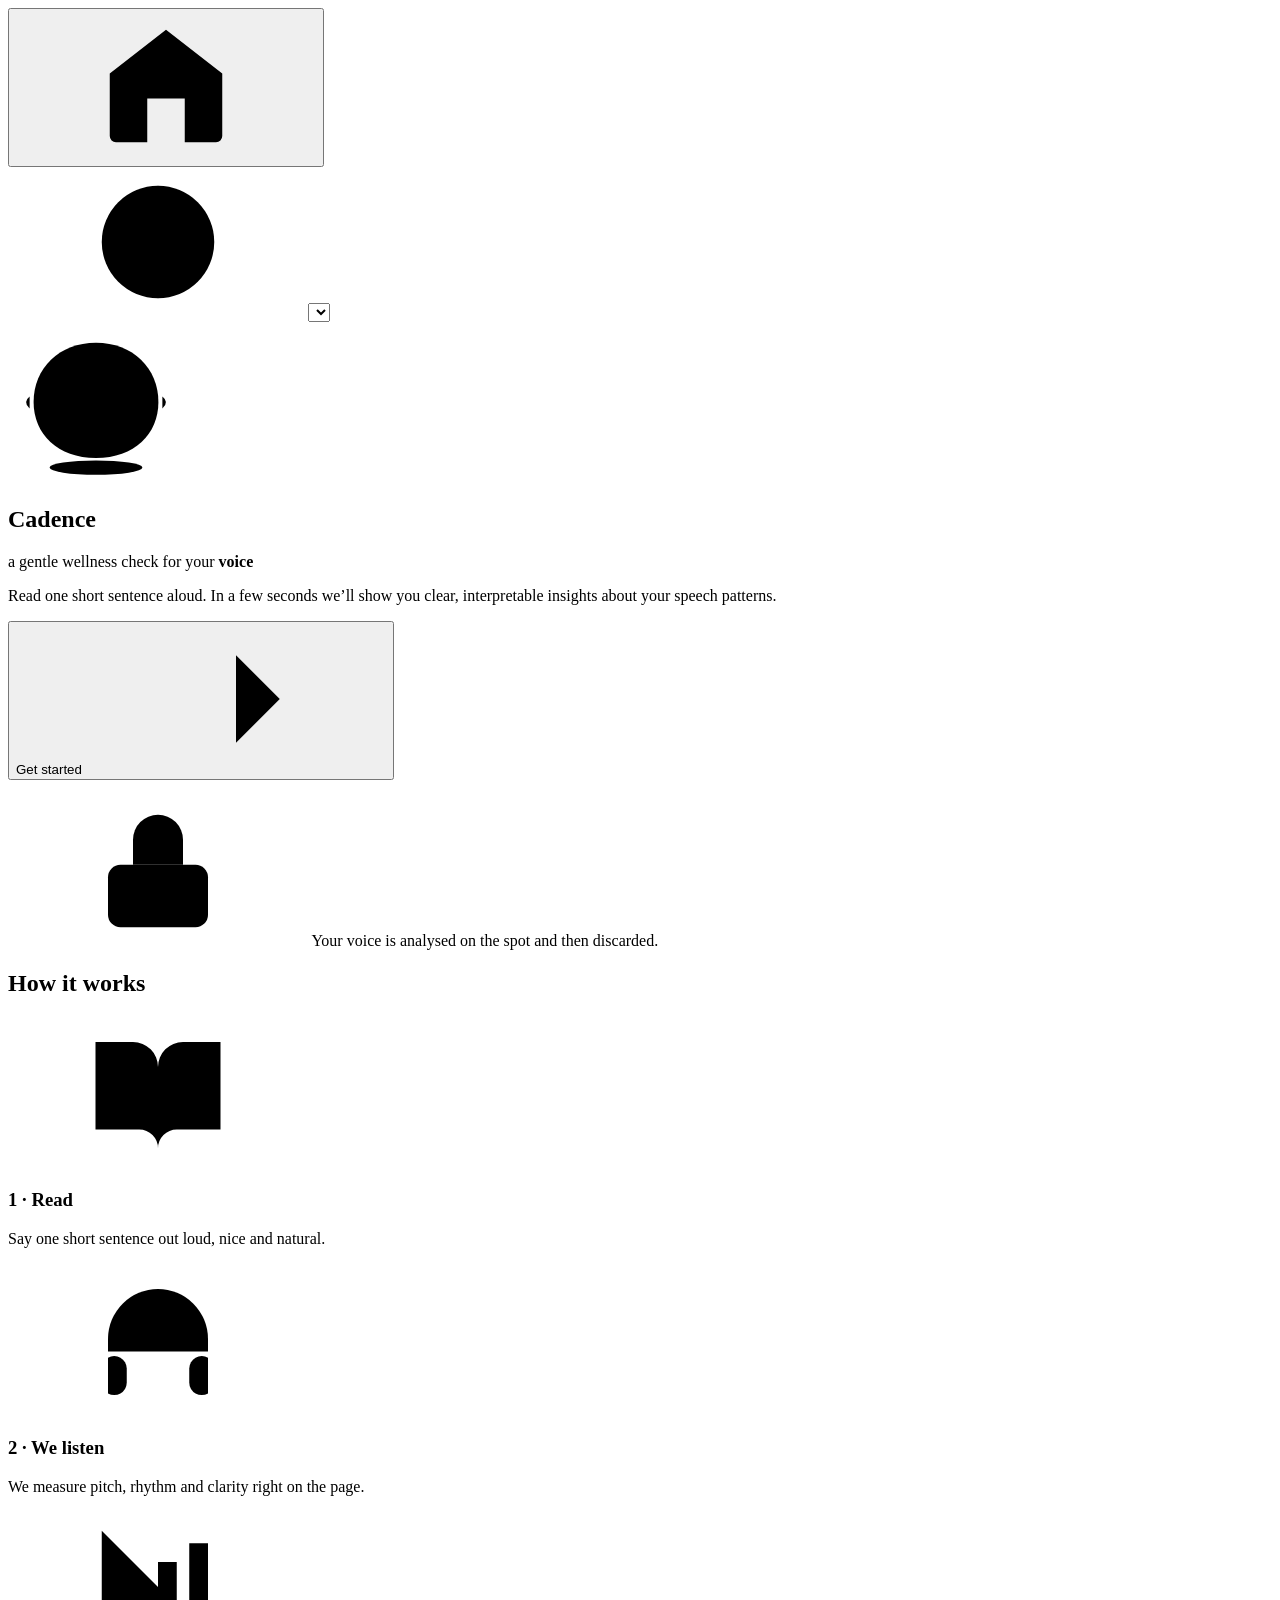
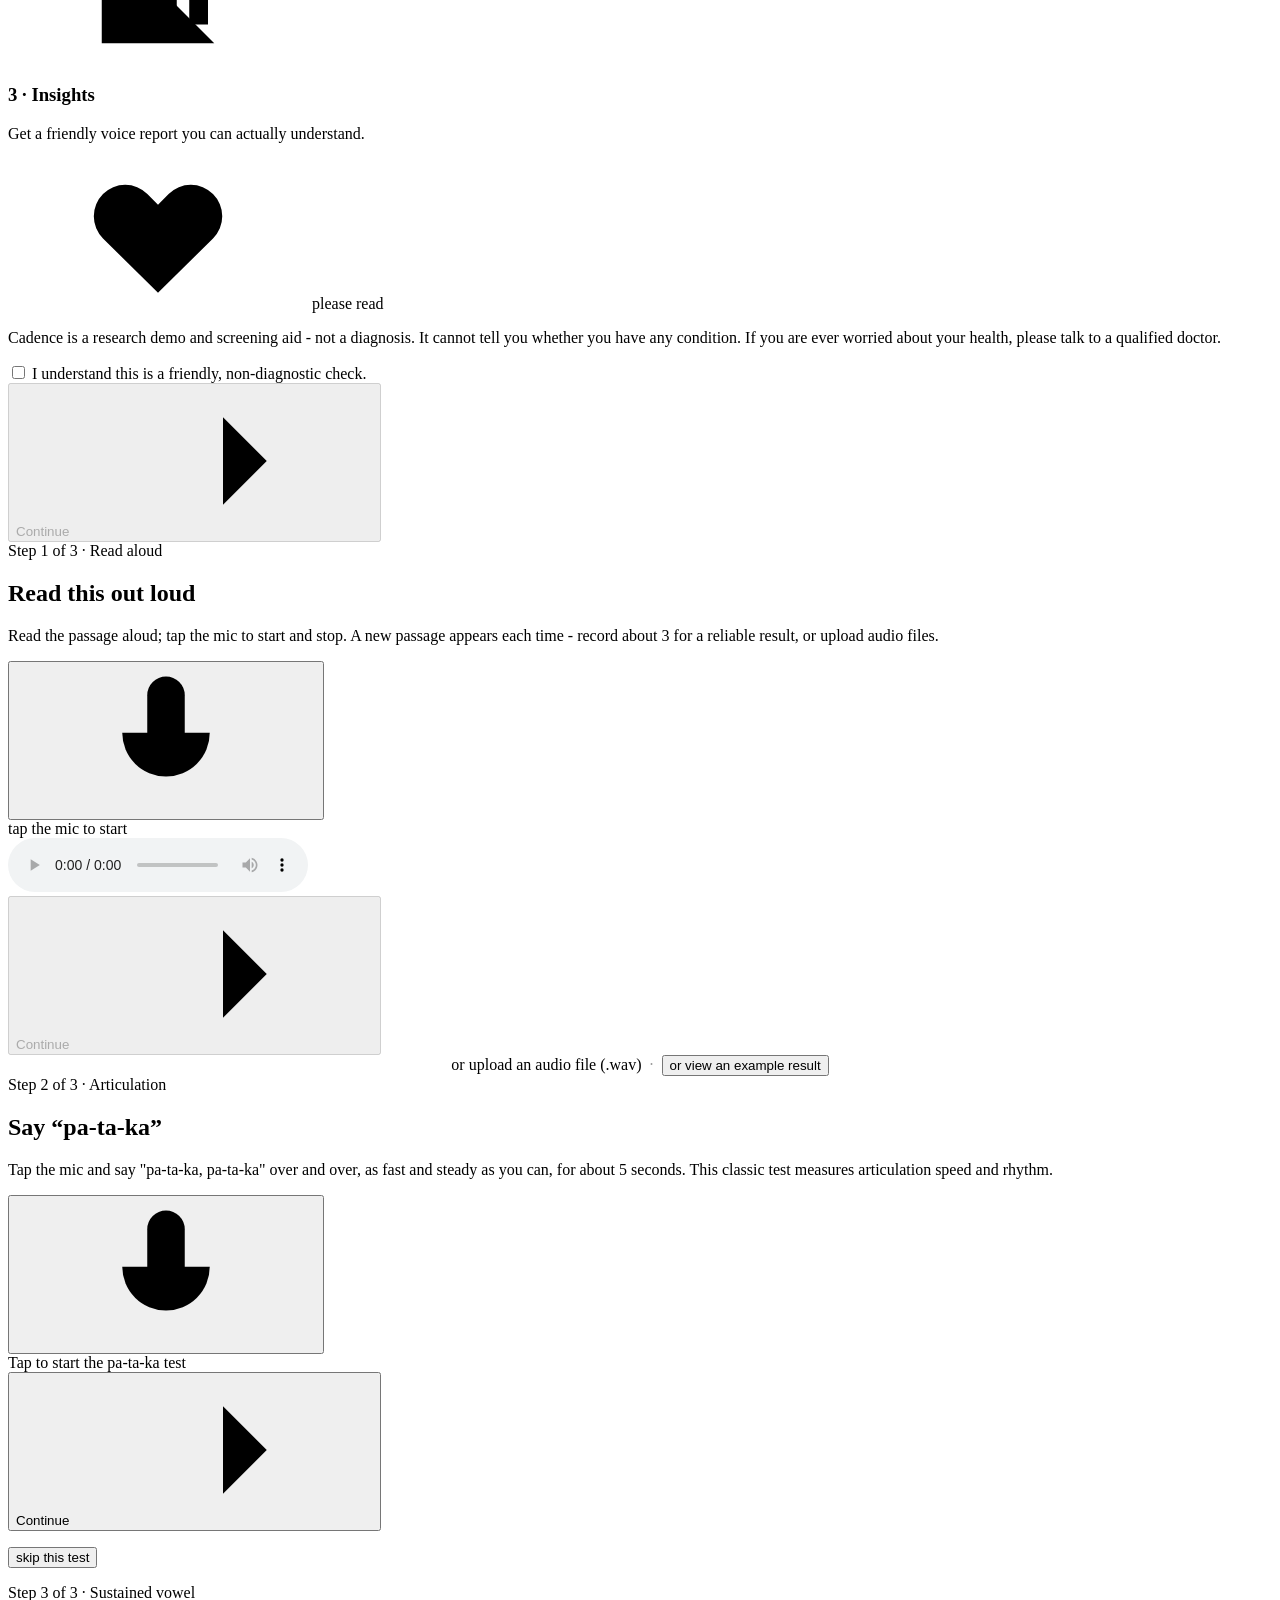
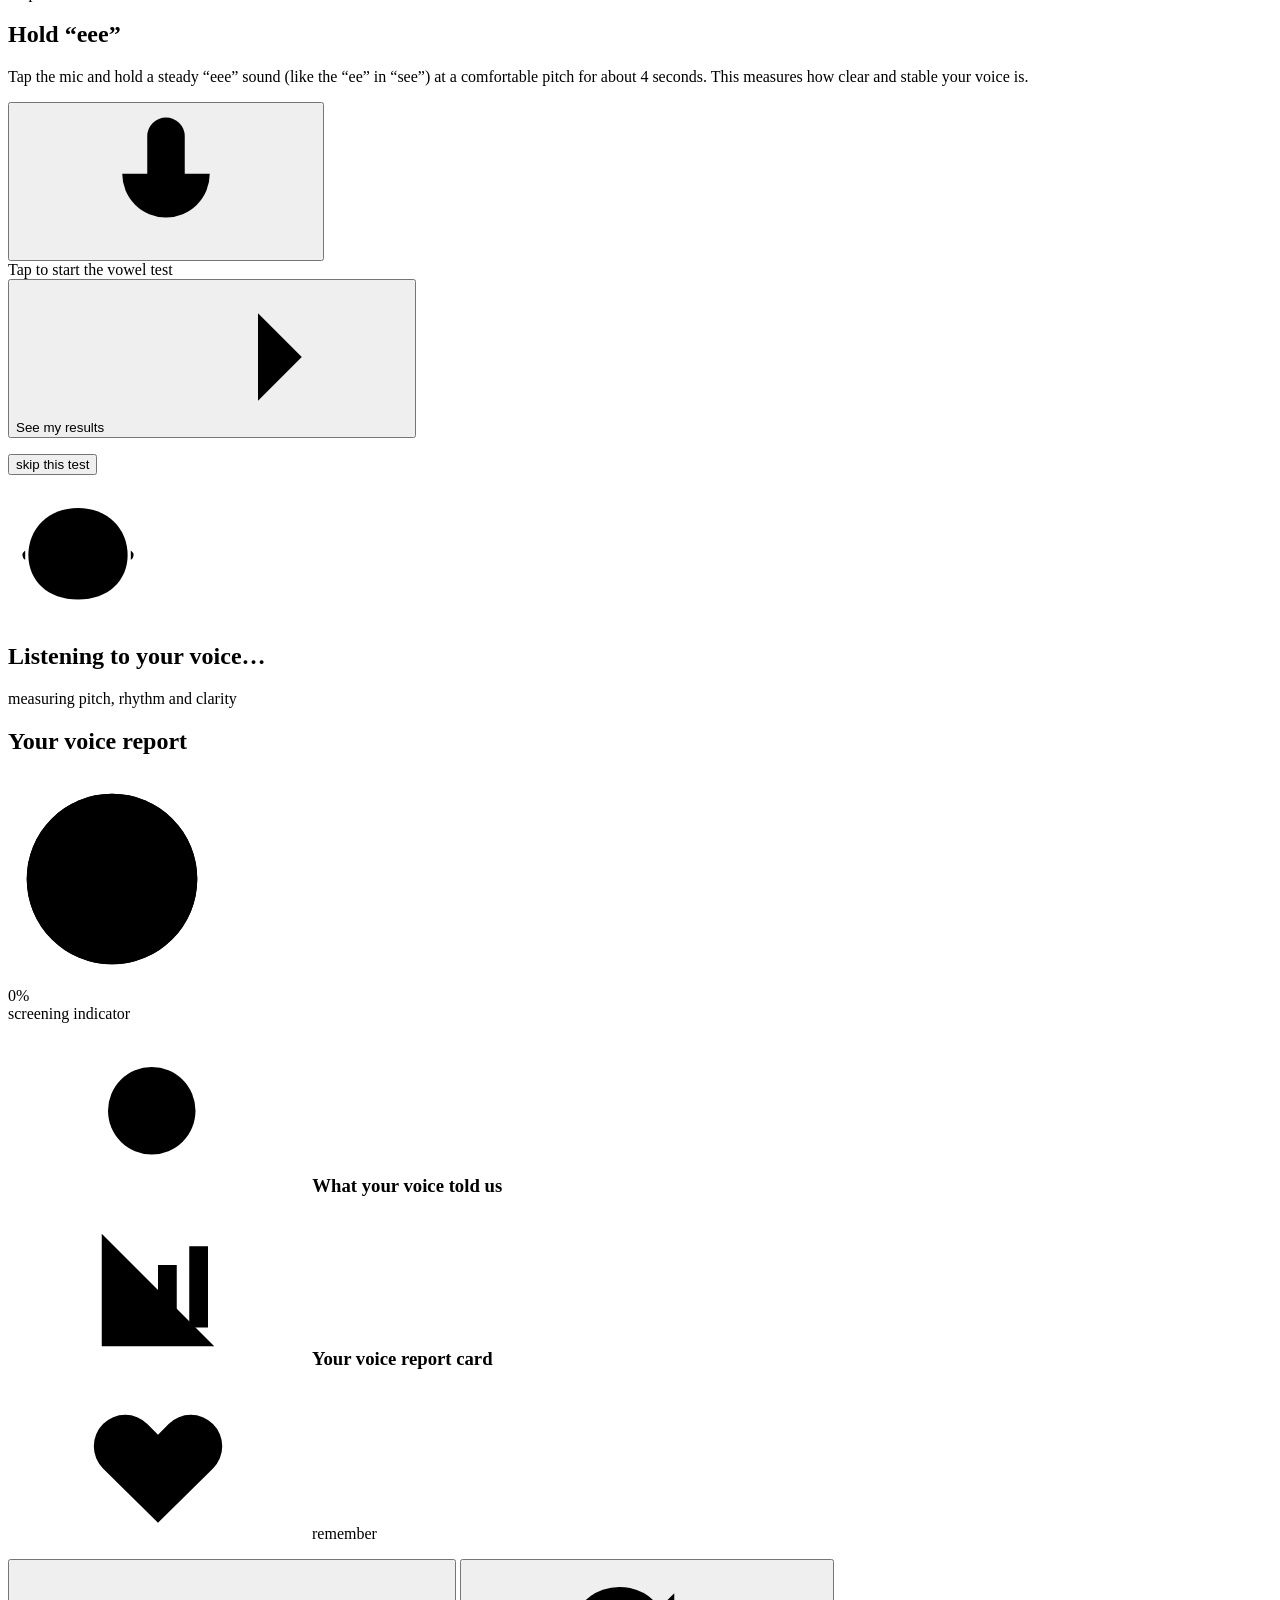
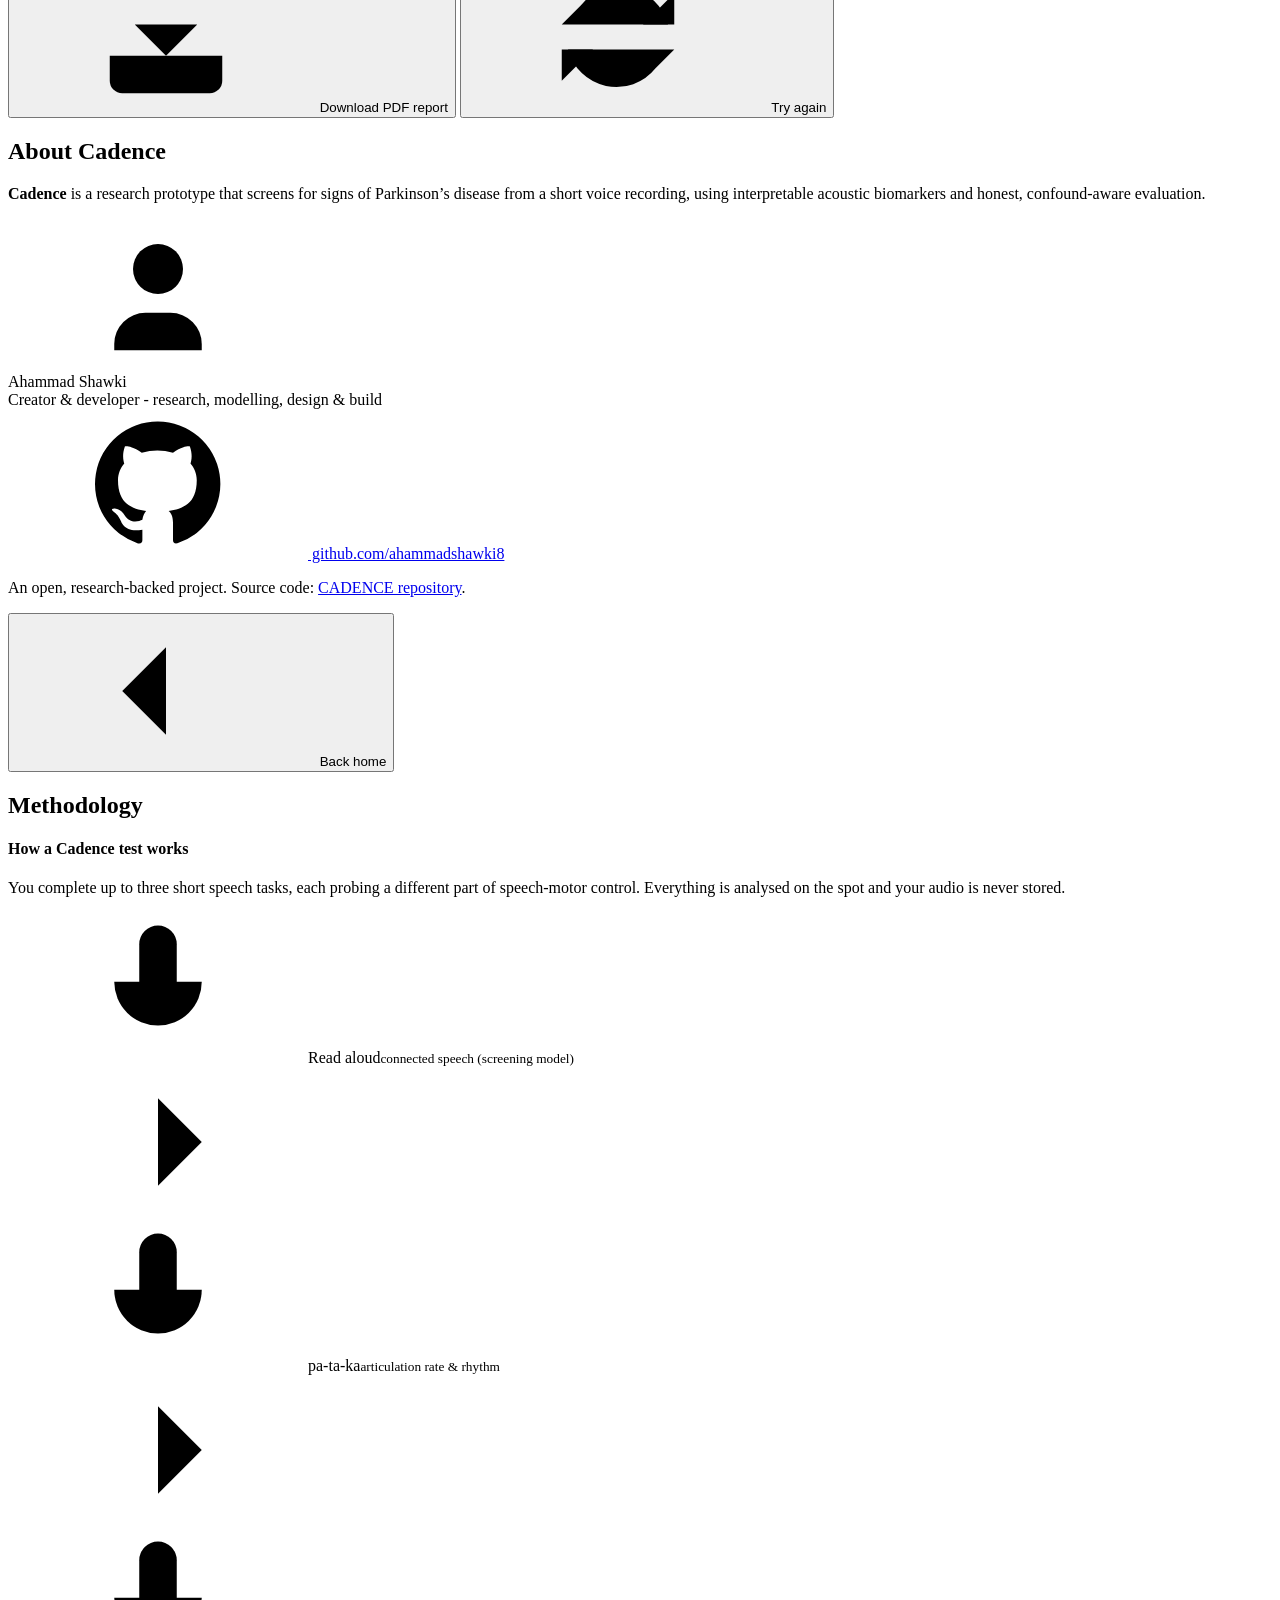
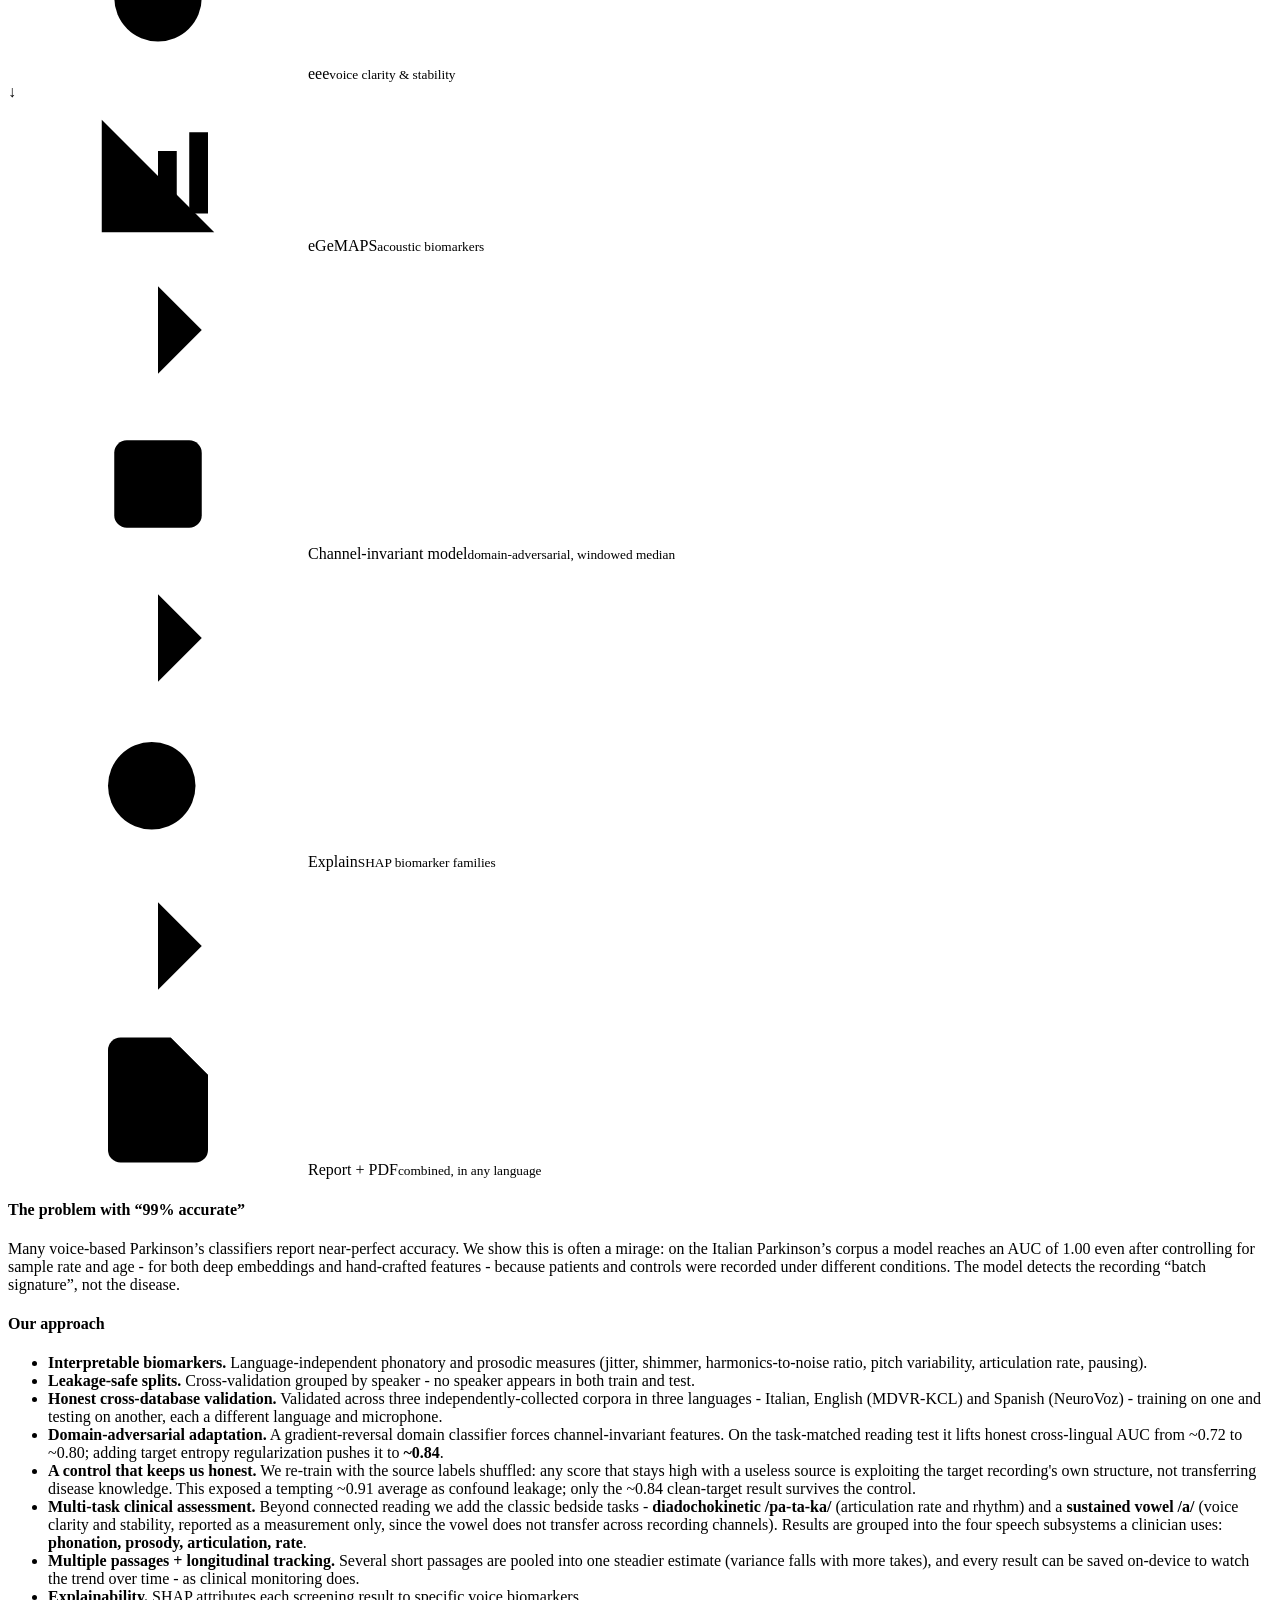
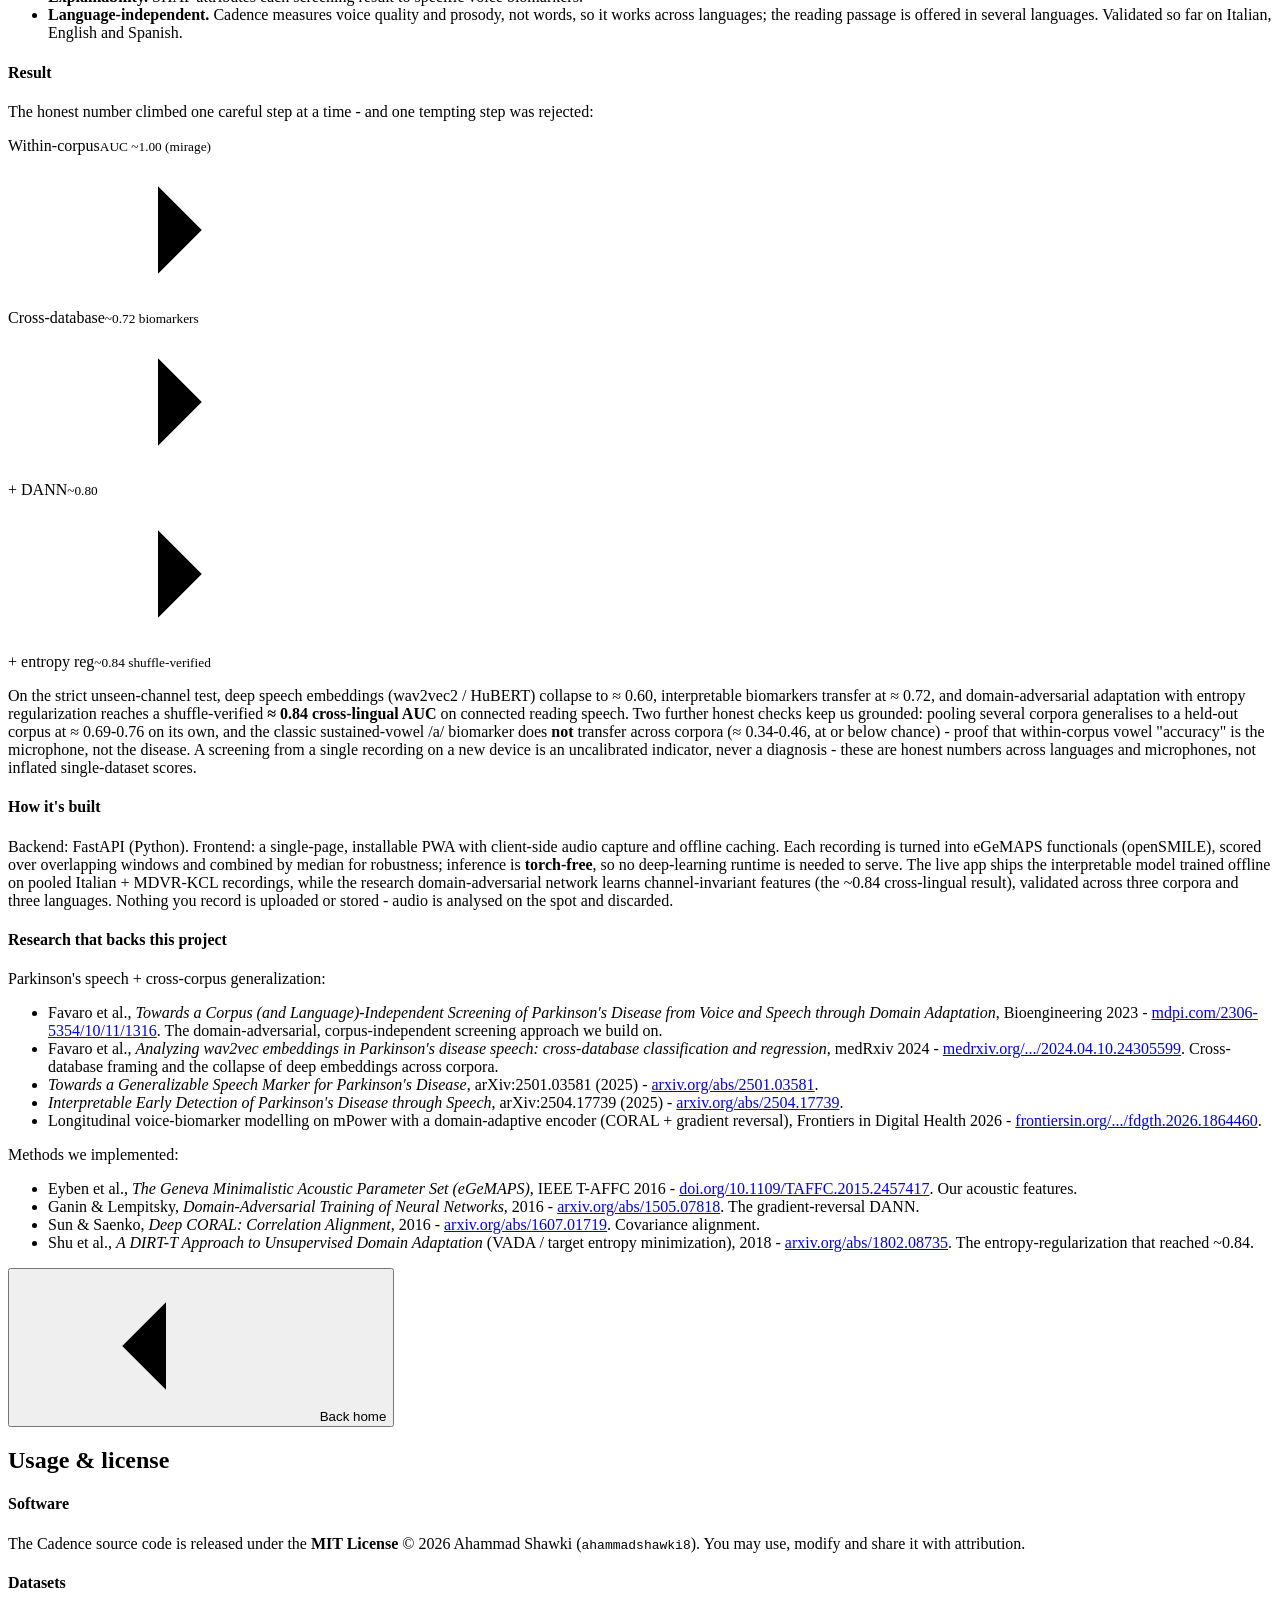
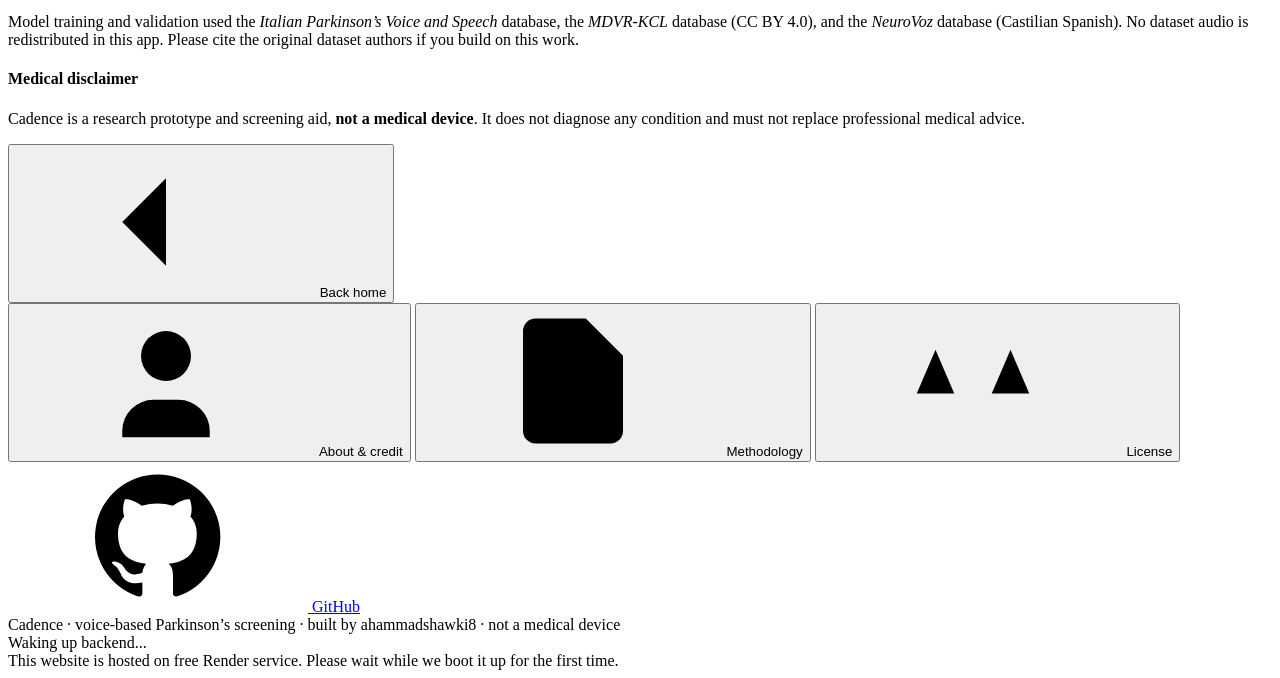
==== commit eb55579b: "checkpoint 8" ====
--- a/frontend/index.html
+++ b/frontend/index.html
@@ -392,12 +392,24 @@
 
 <!-- Backend base URL. Leave "" for local dev (backend serves this page). For the split
      deploy, set it to your Render backend, e.g. "https://cadence-api.onrender.com" -->
-<script>window.CADENCE_API = "";</script>
+<script>window.CADENCE_API = "https://cadence-api-6nlv.onrender.com";</script>
 <script src="/static/app.js"></script>
 <script>
   if ("serviceWorker" in navigator) {
     window.addEventListener("load", () => navigator.serviceWorker.register("/sw.js").catch(() => {}));
   }
 </script>
+
+<!-- Wake-up toast notification -->
+<div id="wakeToast" class="toast">
+  <div class="toast-content">
+    <div id="wakeSpinner" class="toast-spinner"></div>
+    <div class="toast-text">
+      <div id="wakeTitle" class="toast-title">Waking up backend...</div>
+      <div id="wakeMsg" class="toast-msg">This website is hosted on free Render service. Please wait while we boot it up for the first time.</div>
+    </div>
+  </div>
+</div>
+
 </body>
 </html>
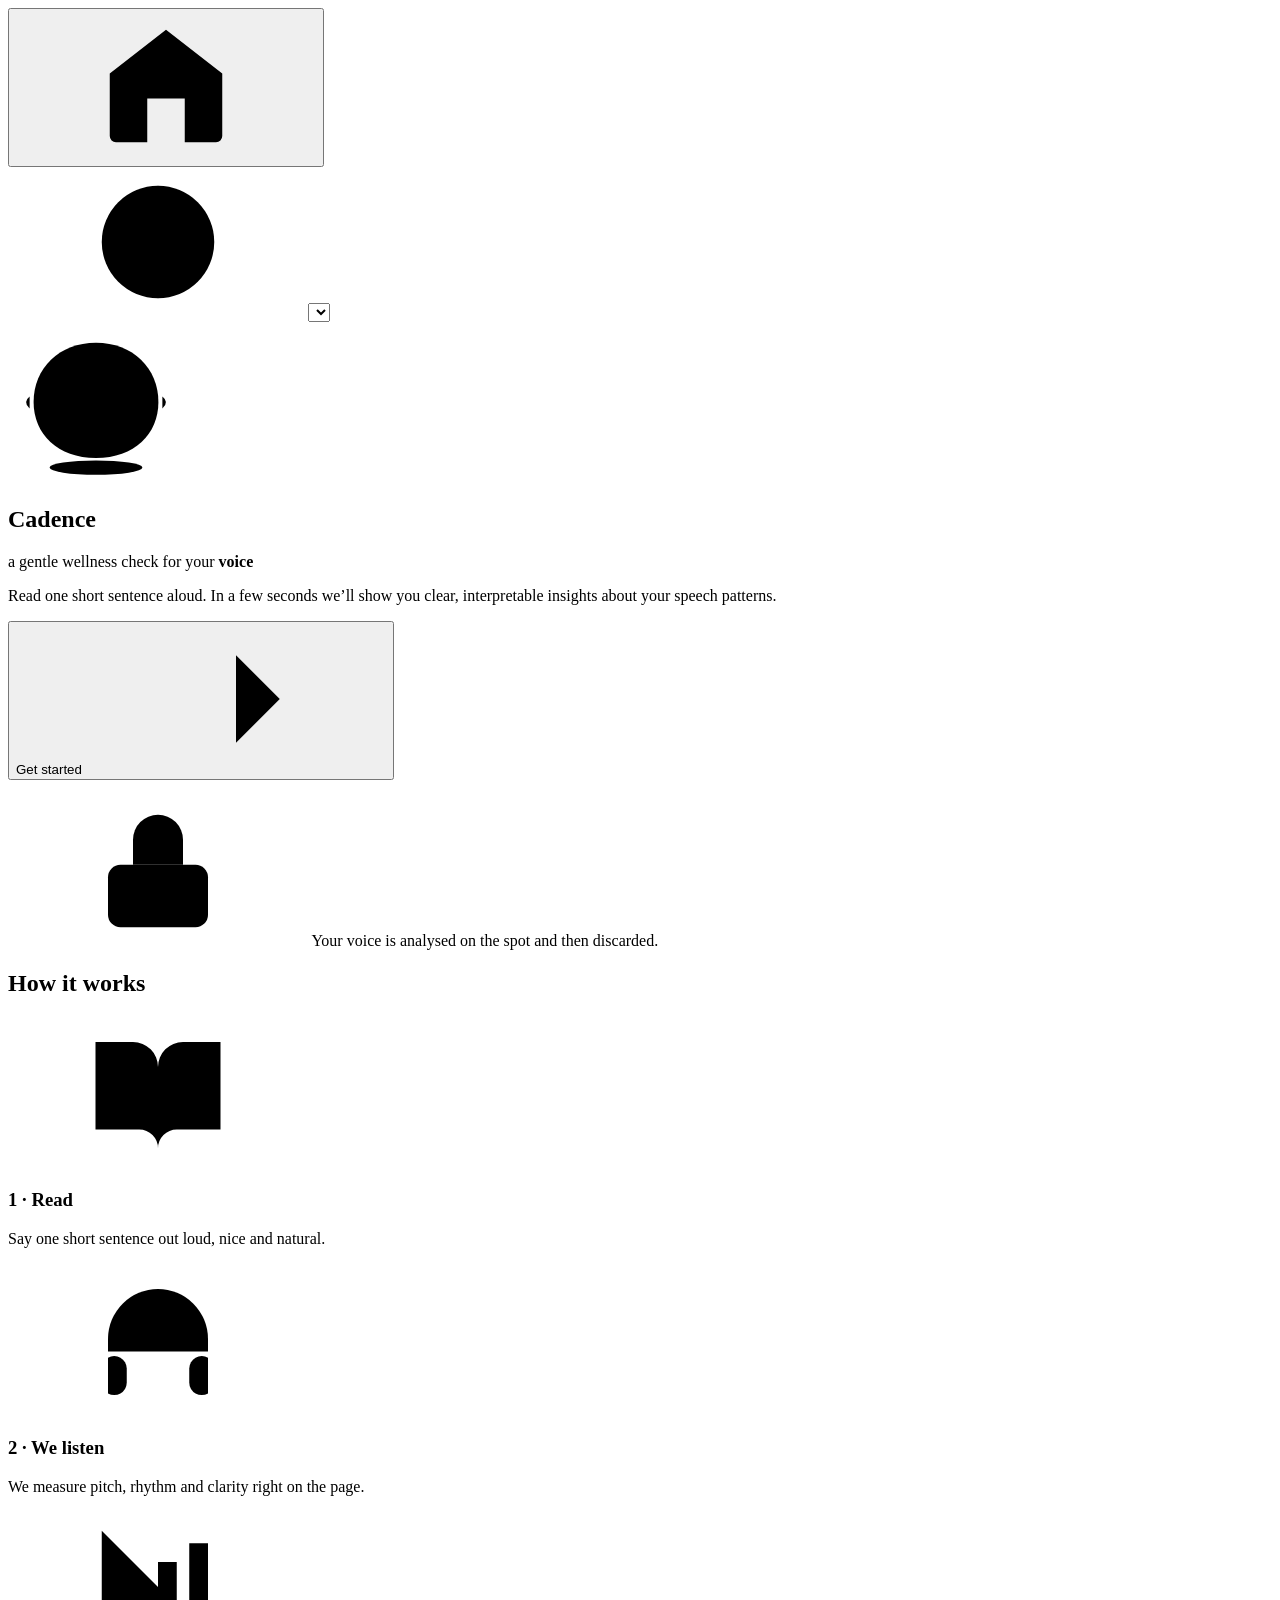
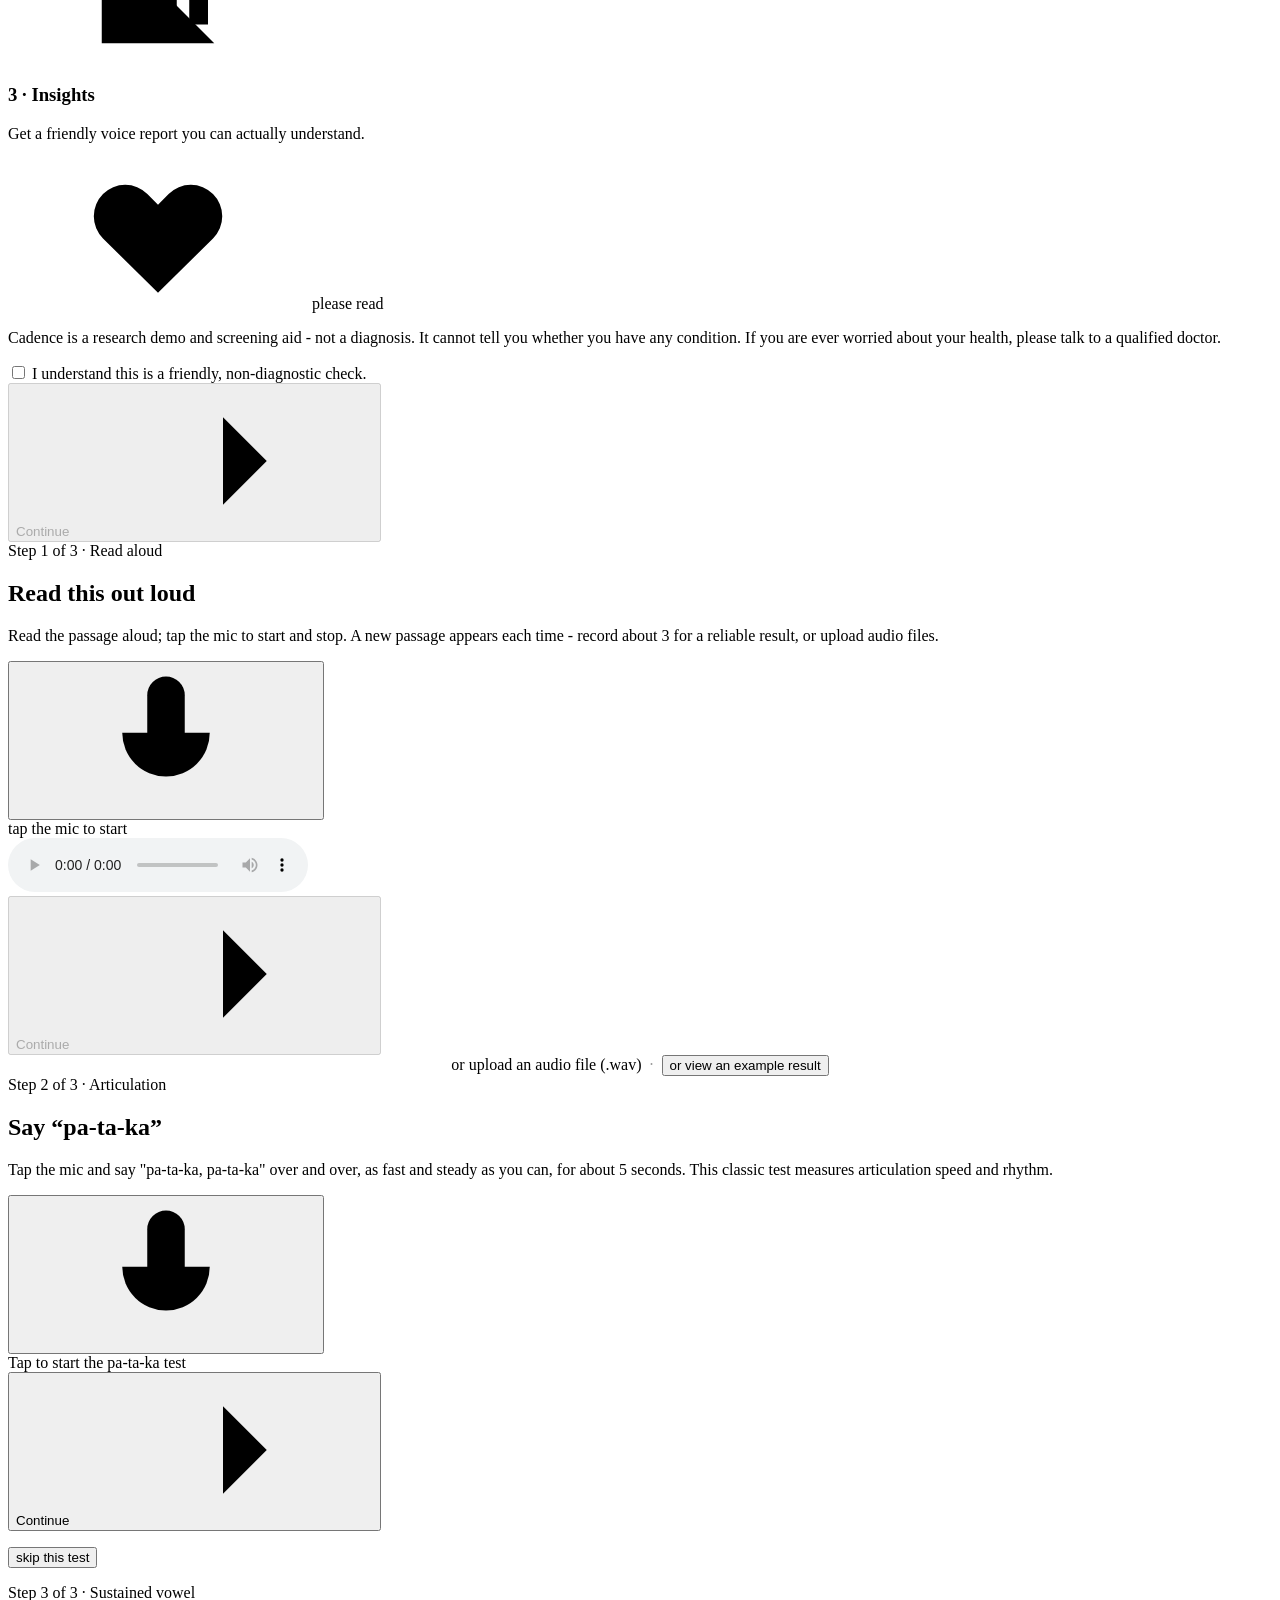
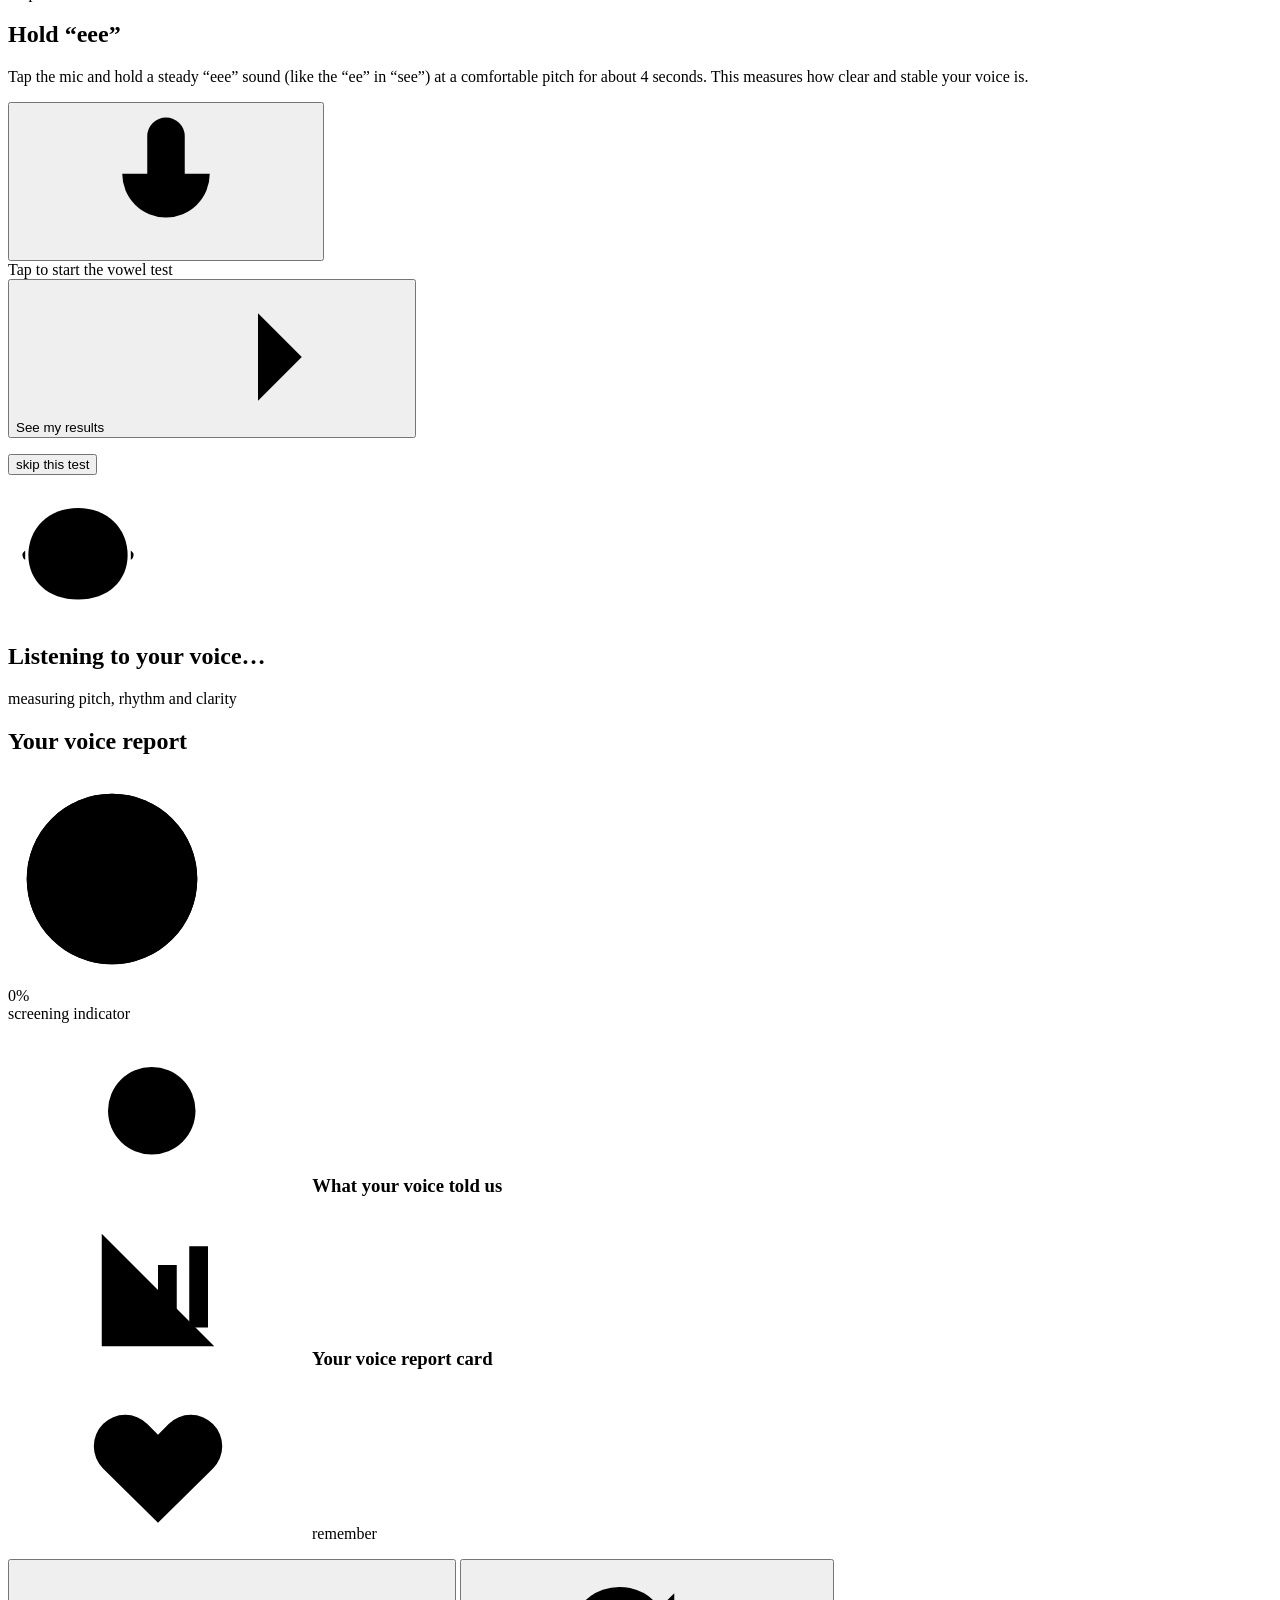
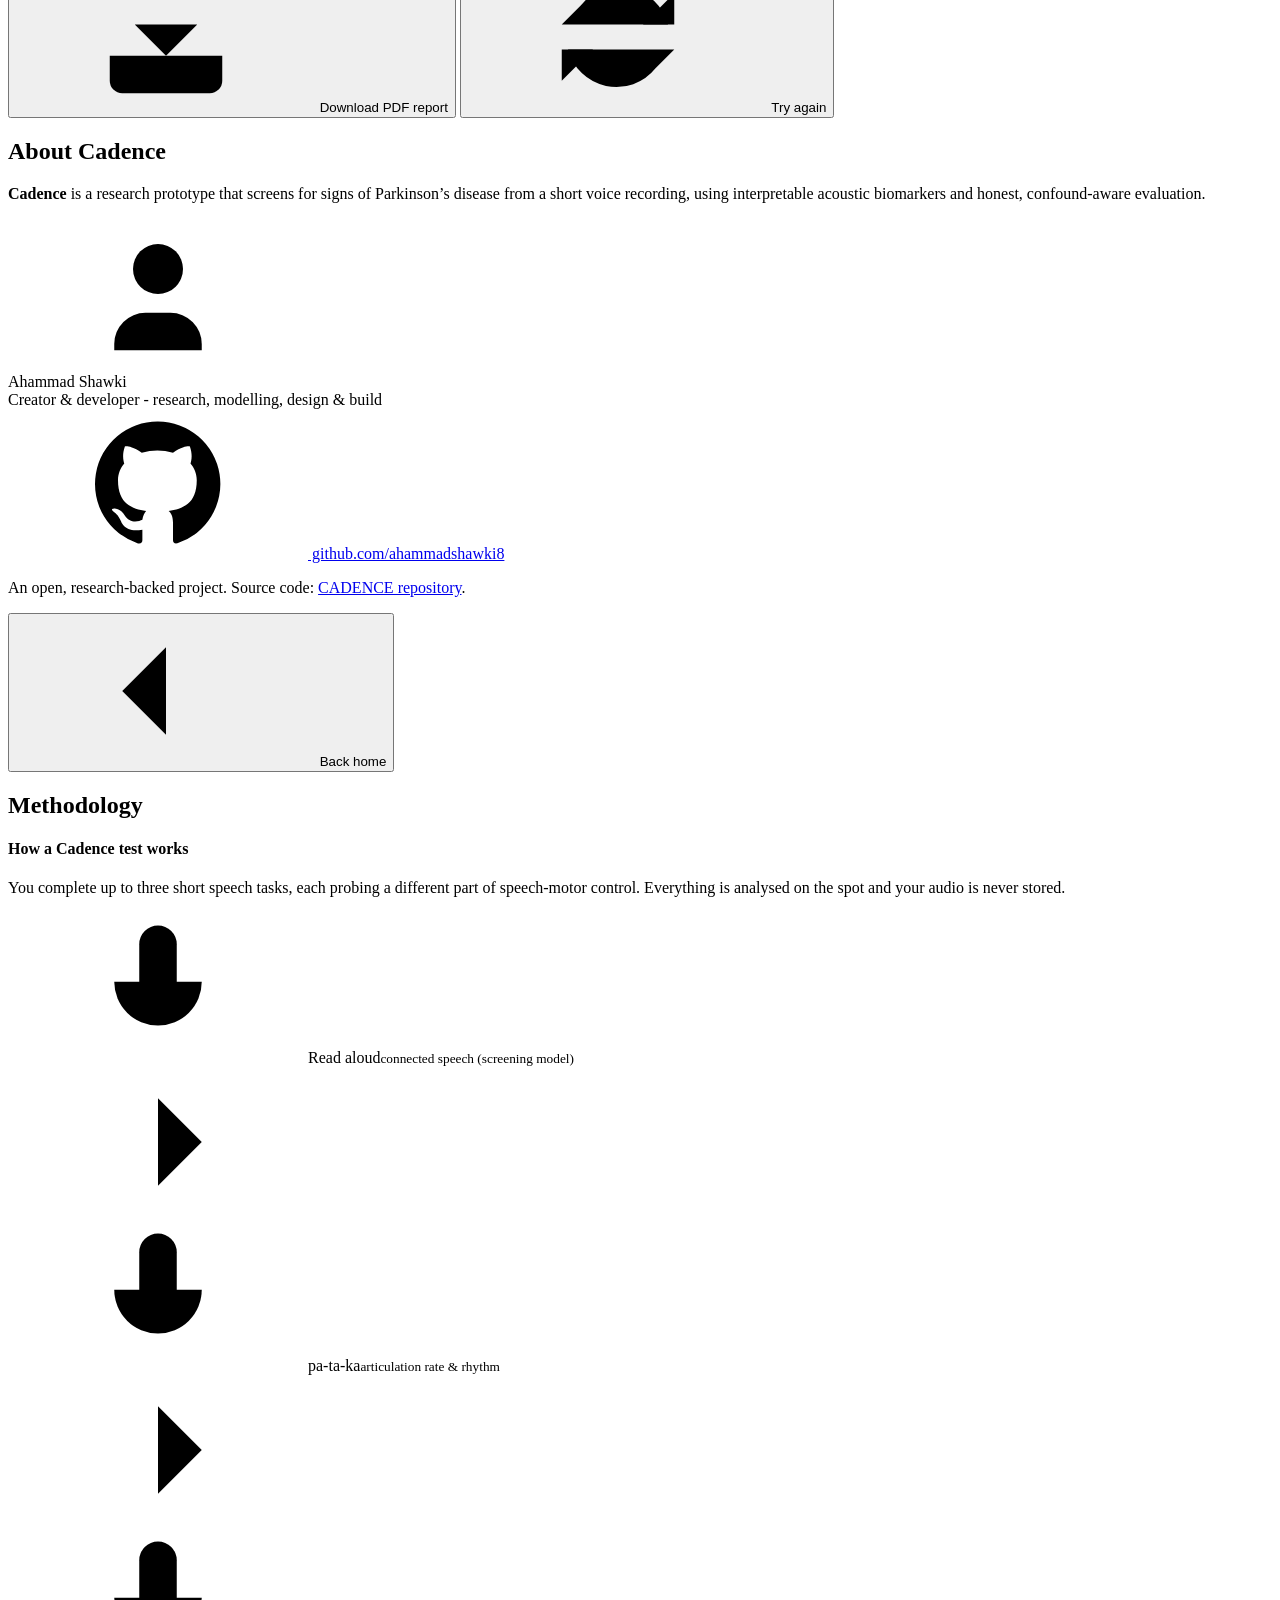
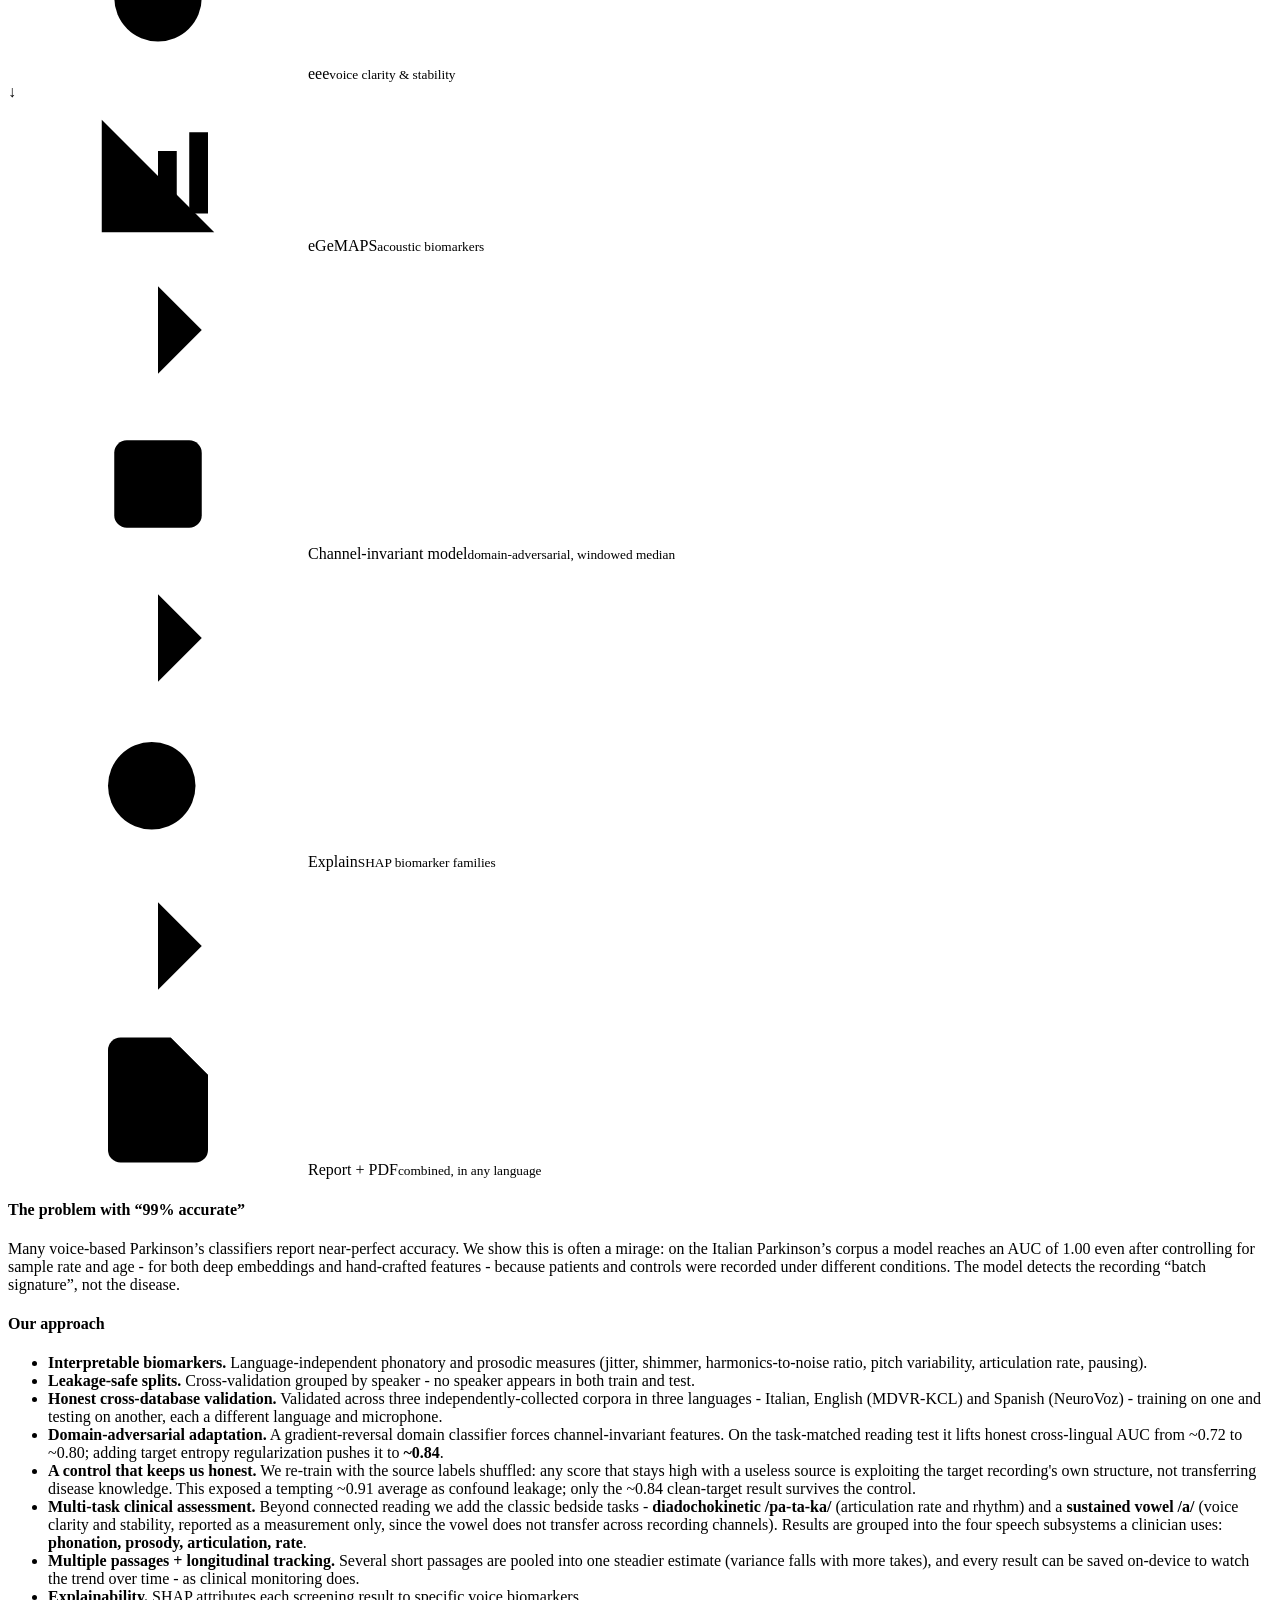
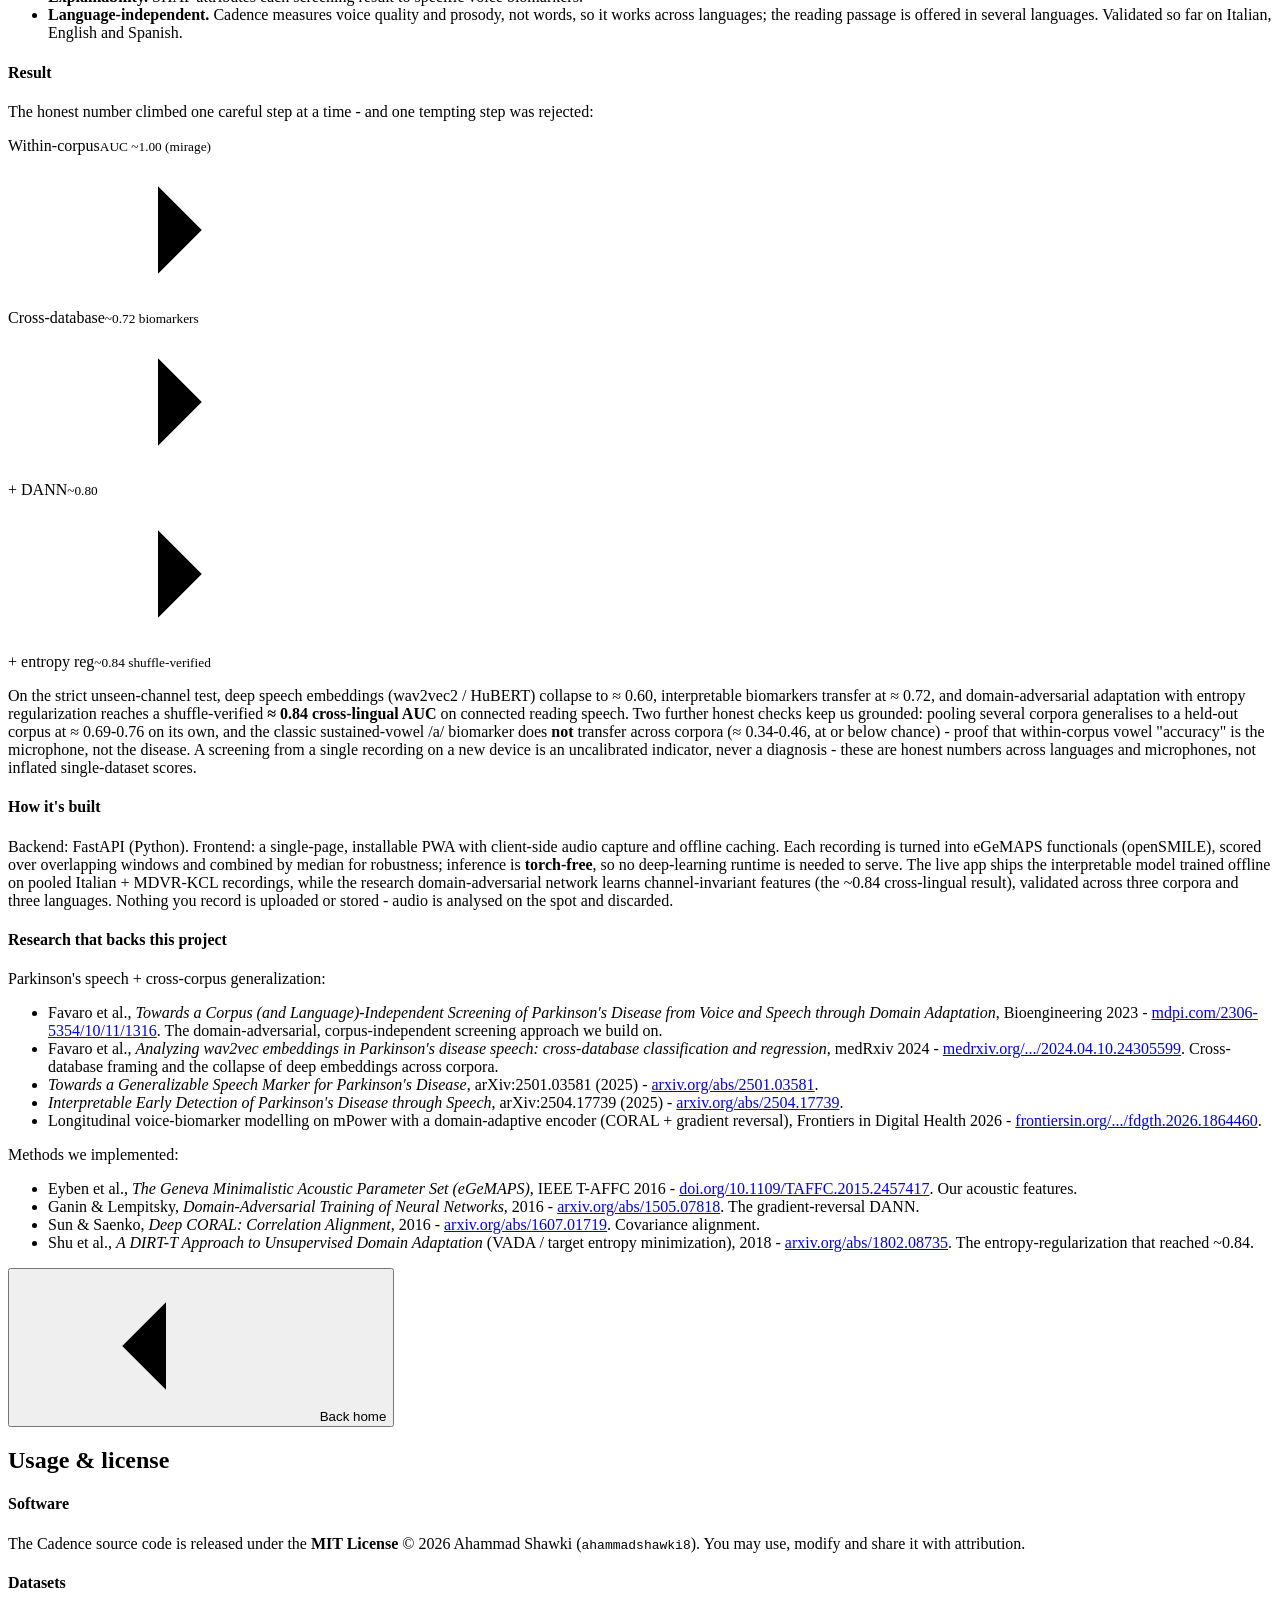
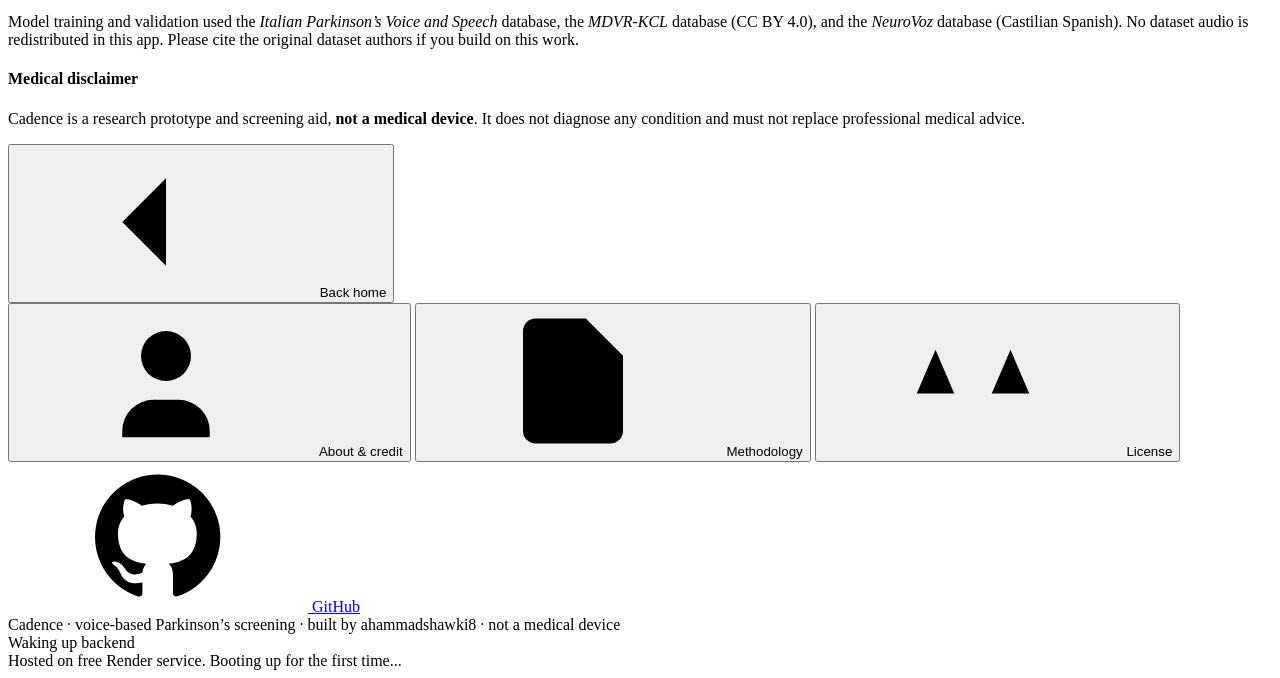
==== commit 44425b1b: "checkpoint 9" ====
--- a/frontend/index.html
+++ b/frontend/index.html
@@ -403,10 +403,13 @@
 <!-- Wake-up toast notification -->
 <div id="wakeToast" class="toast">
   <div class="toast-content">
-    <div id="wakeSpinner" class="toast-spinner"></div>
+    <div class="toast-icon" id="wakeIcon">
+      <div class="toast-spinner"></div>
+    </div>
     <div class="toast-text">
-      <div id="wakeTitle" class="toast-title">Waking up backend...</div>
-      <div id="wakeMsg" class="toast-msg">This website is hosted on free Render service. Please wait while we boot it up for the first time.</div>
+      <div id="wakeTitle" class="toast-title">Waking up backend</div>
+      <div id="wakeMsg" class="toast-msg">Hosted on free Render service. Booting up for the first time...</div>
+      <div id="wakeProgress" class="toast-progress"></div>
     </div>
   </div>
 </div>
